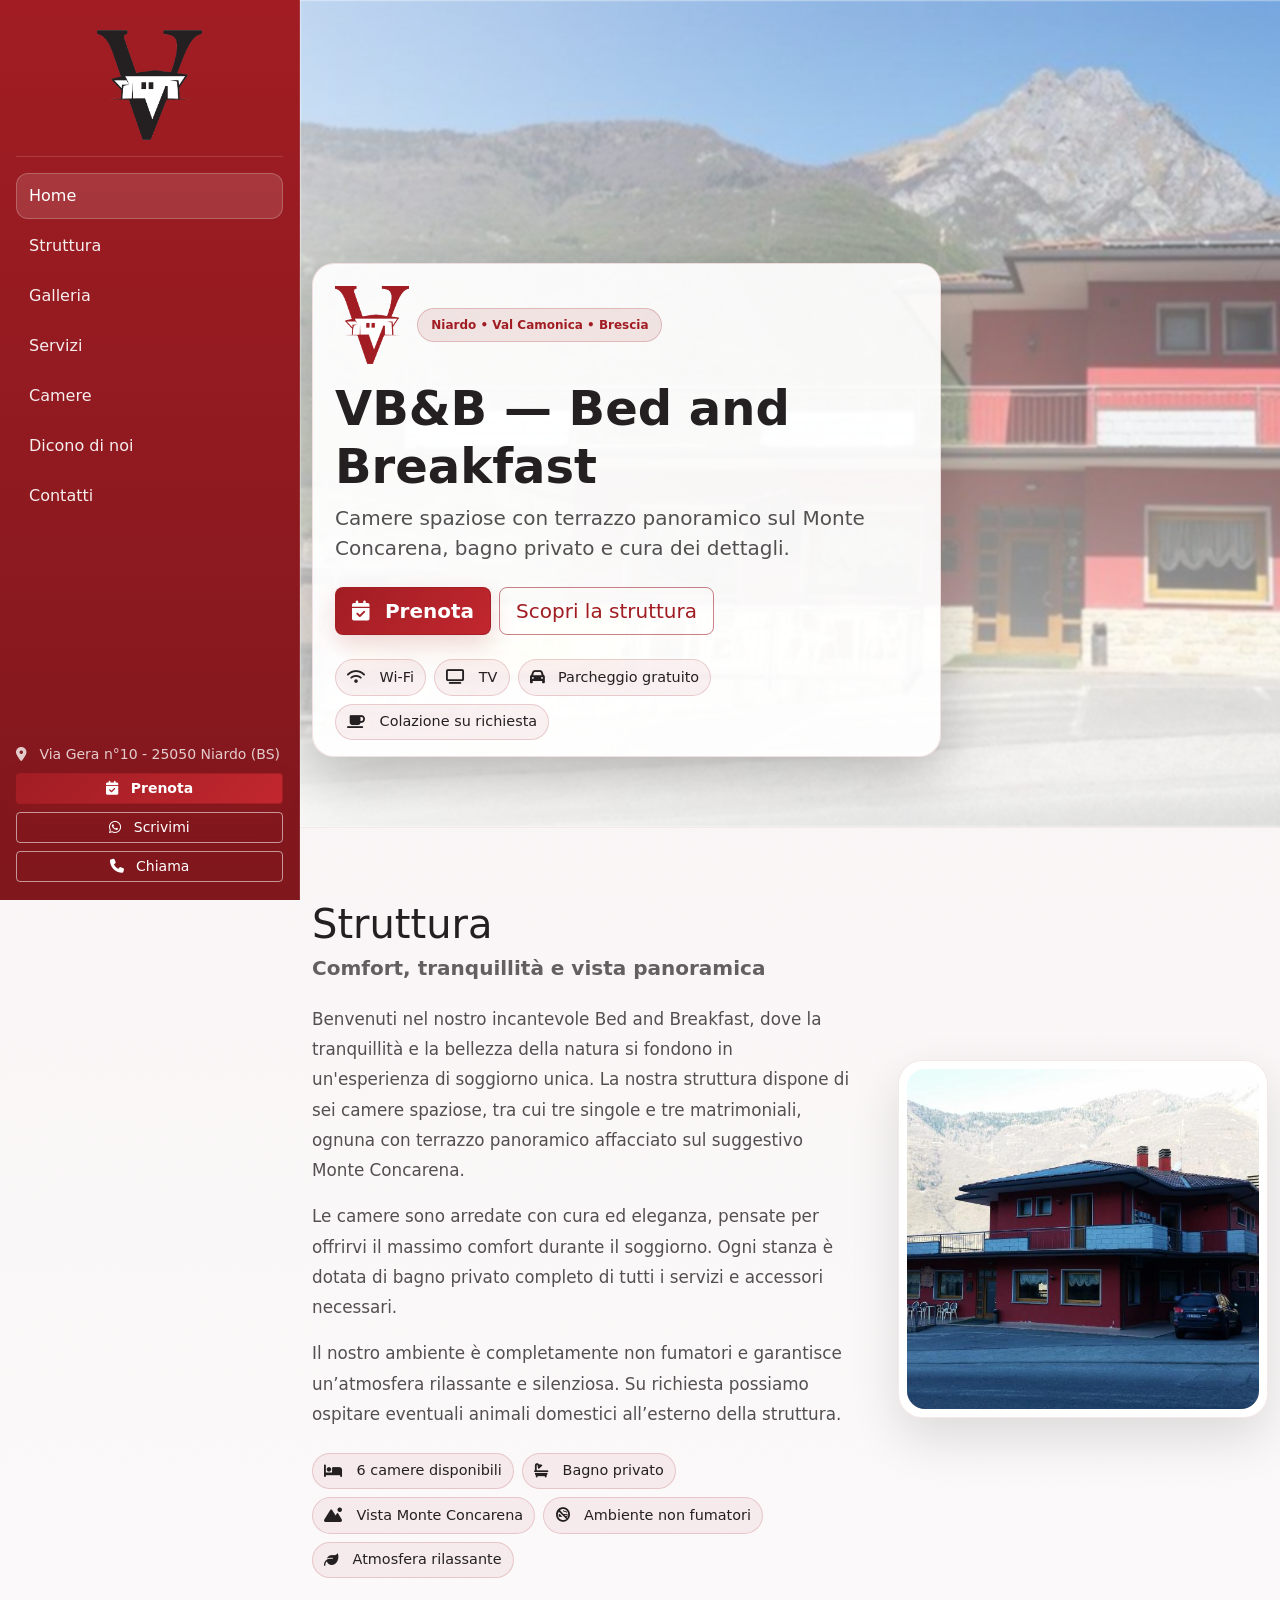
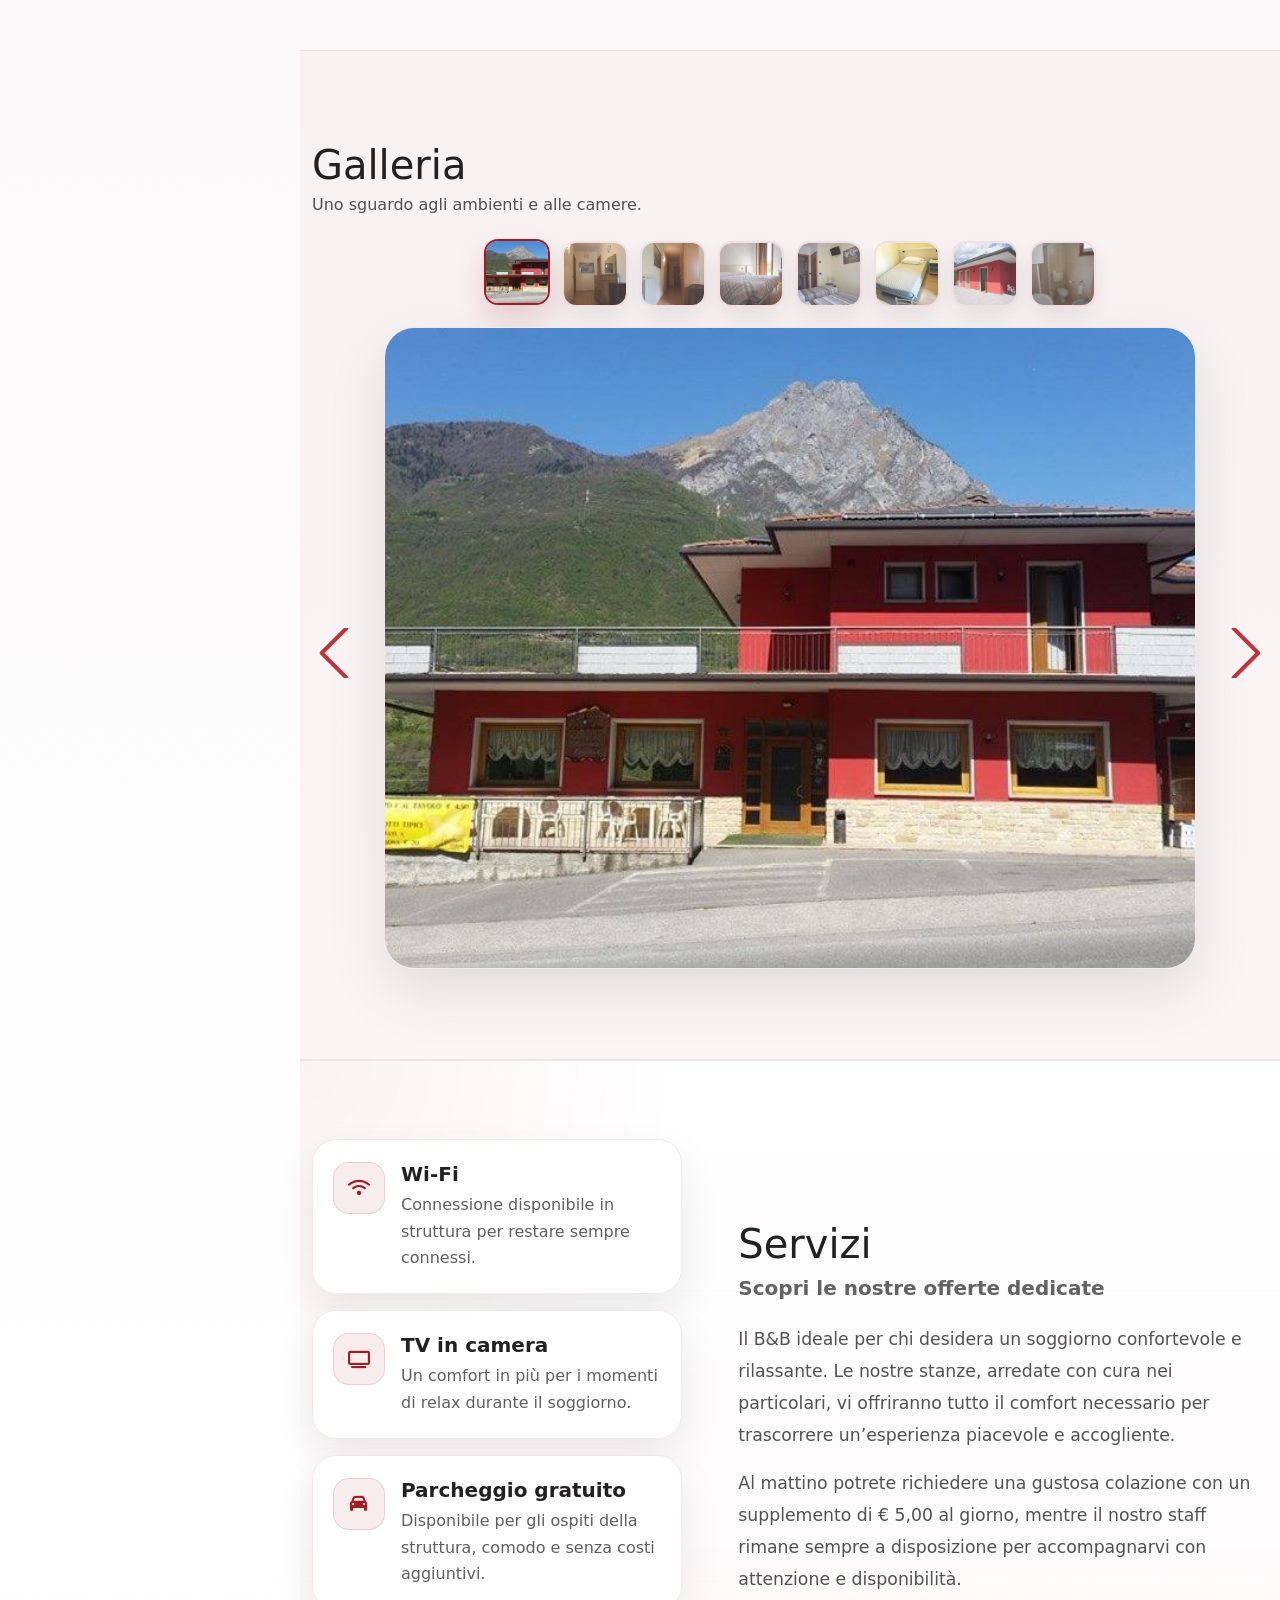
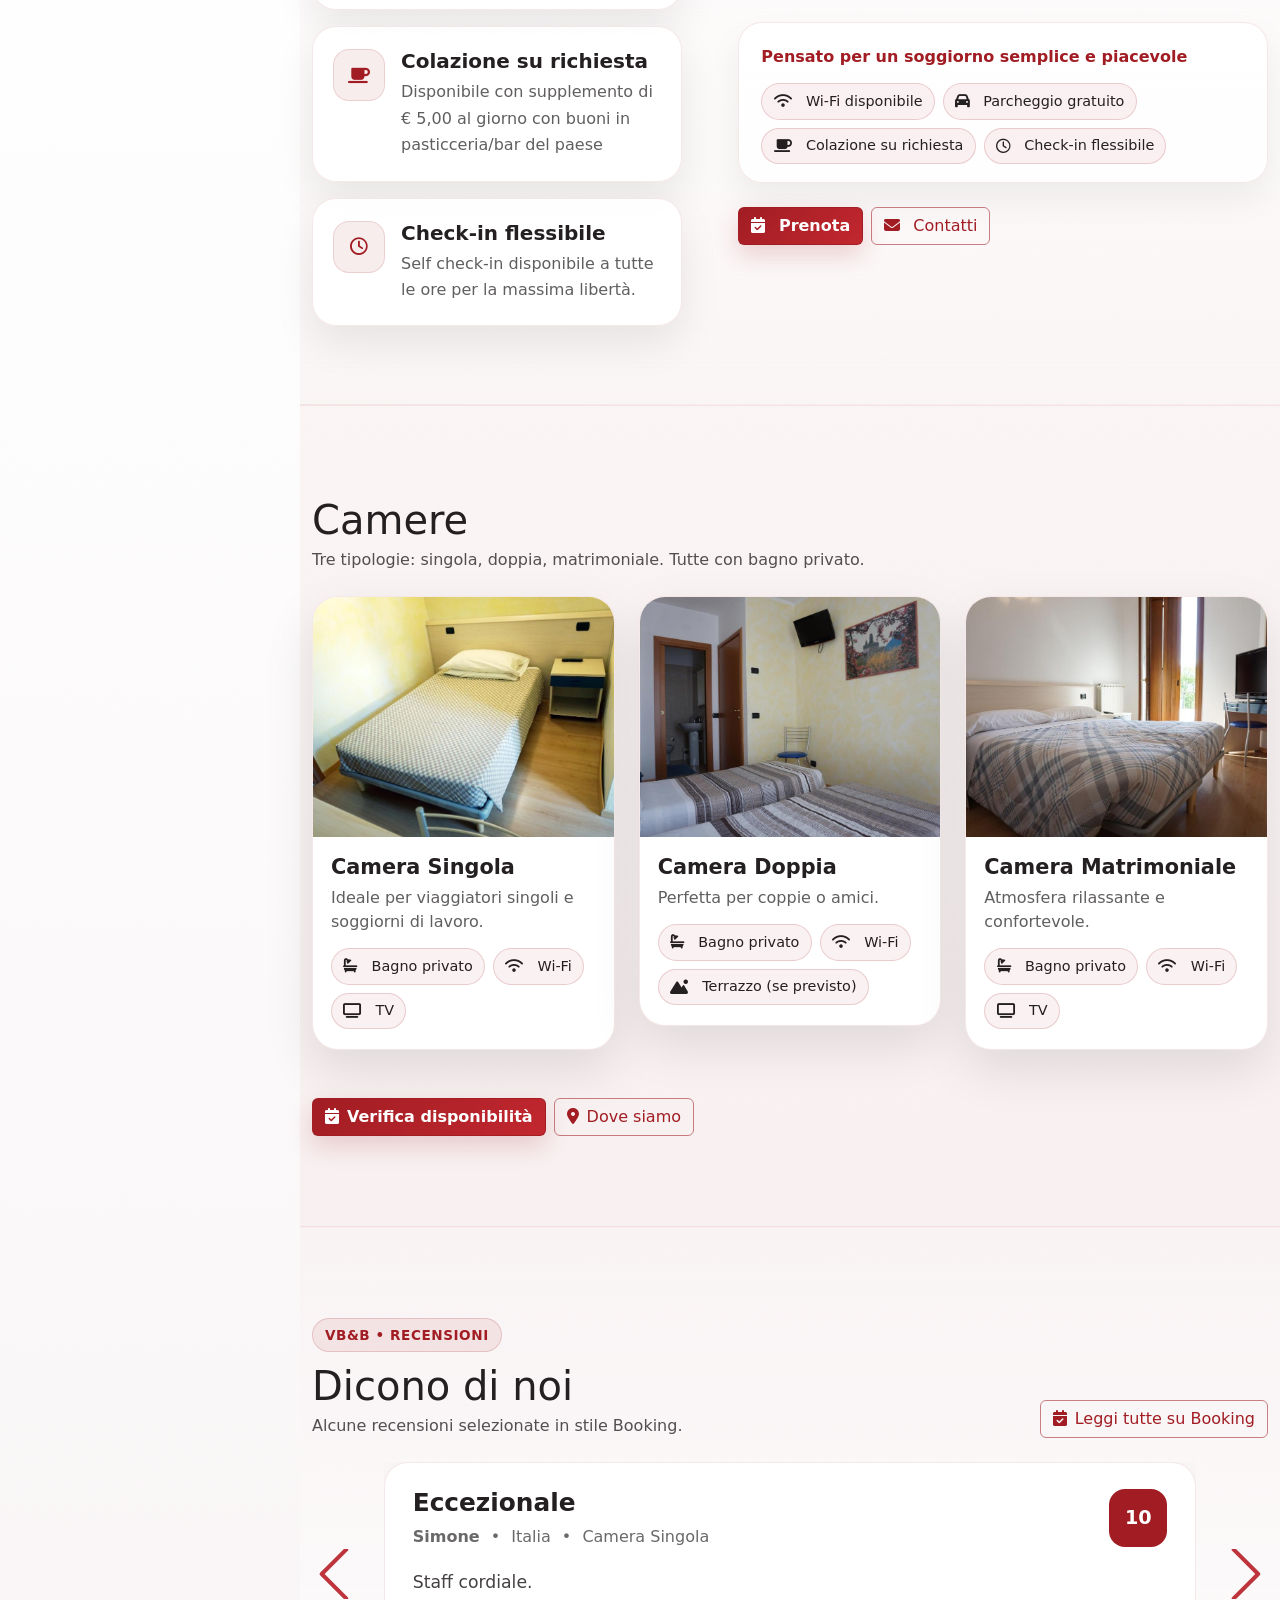
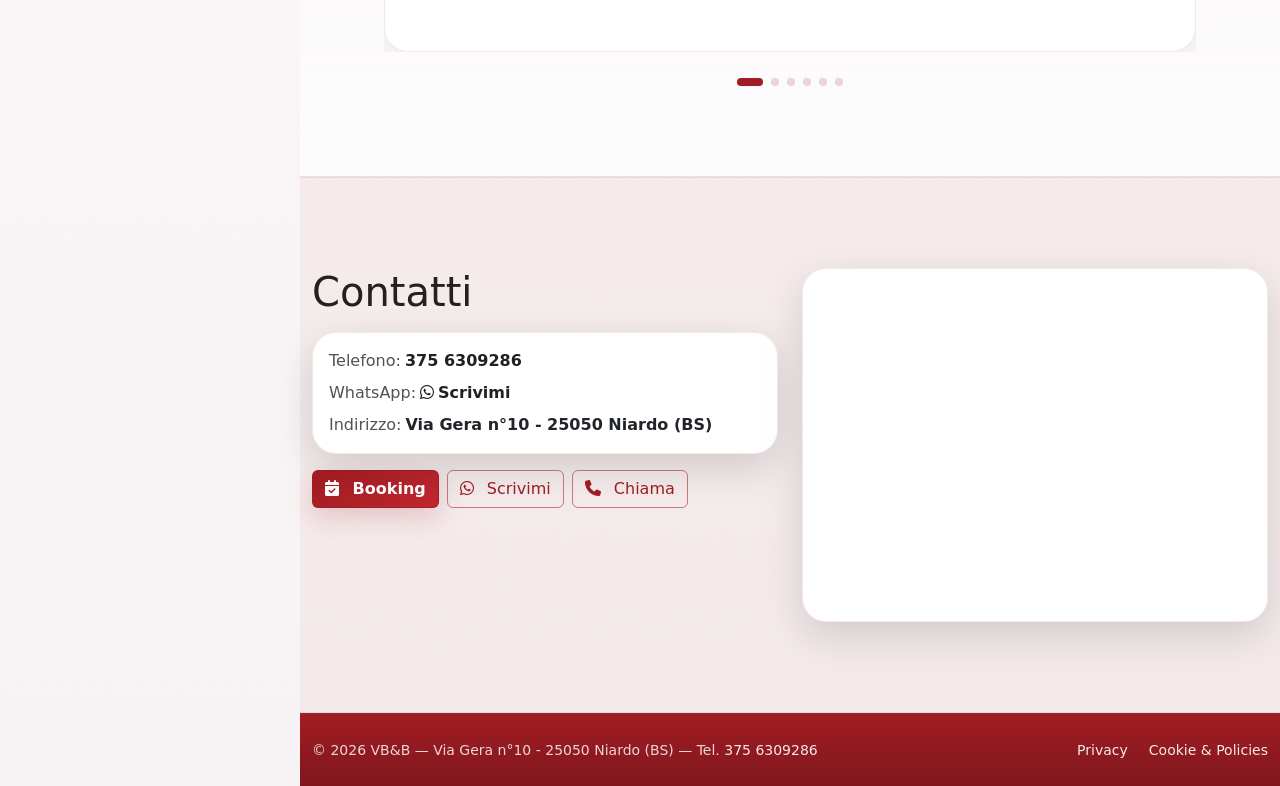
==== index.html @ fe8c0ba7 "Prima pubblicazione del sito VB&B Prima pubblicazione del sito VB&B" ====
<!doctype html>
<html lang="it">
<head>
  <meta charset="utf-8" />
  <meta name="viewport" content="width=device-width,initial-scale=1" />

  <title>VB&B | Bed & Breakfast a Niardo in Val Camonica (Brescia)</title>
  <meta name="description" content="VB&B a Niardo (BS), Val Camonica: 6 camere con terrazzo panoramico sul Monte Concarena, bagno privato, Wi-Fi, TV, parcheggio gratuito. Colazione su richiesta. Prenota su Booking." />
  <meta name="keywords" content="VB&B Niardo, B&B Niardo, bed and breakfast Niardo, Val Camonica, Brescia, dove dormire Val Camonica, camere Niardo, terrazzo panoramico, Monte Concarena, parcheggio gratuito, WiFi" />

  <!-- Bootstrap 5.3 -->
  <link href="https://cdn.jsdelivr.net/npm/bootstrap@5.3.3/dist/css/bootstrap.min.css" rel="stylesheet">

  <!-- Font Awesome 6 -->
  <link href="https://cdnjs.cloudflare.com/ajax/libs/font-awesome/6.5.0/css/all.min.css" rel="stylesheet">

  <!-- CSS -->
  <link rel="stylesheet" href="Css/style.css">
  <link rel="stylesheet" href="Css/mediaquery.css">
</head>

<body data-bs-spy="scroll" data-bs-target="#sidebarNav" data-bs-smooth-scroll="true" tabindex="0">

  <!-- ******* MENU ******* -->
  <!-- Menu mobile (FIXED) -->
  <header class="mobile-topbar d-lg-none">
    <div class="container-fluid d-flex align-items-center justify-content-between py-2">
      <a href="#home" class="d-flex align-items-center gap-2 text-decoration-none">
        <img class="topbar-logo" src="Image/Loghi/LogoRistrettoNero.png" alt="VB&B La Villetta">
        <div class="lh-sm">
          <div class="fw-semibold text-dark">VB&B</div>
          <div class="text-muted small">Niardo • Val Camonica</div>
        </div>
      </a>

      <button class="btn btn-outline-dark btn-sm" type="button" data-bs-toggle="offcanvas" data-bs-target="#sidebarOffcanvas" aria-controls="sidebarOffcanvas" aria-label="Apri menu">
        <i class="fa-solid fa-bars me-2"></i>Menu
      </button>
    </div>
  </header>

  <div class="layout">
    <!-- Menu desktop -->
    <aside class="sidebar d-none d-lg-flex flex-column">
      <a class="brand text-decoration-none" href="#home">
        <img class="brand-logo" src="Image/Loghi/LogoRistrettoNero.png" alt="Logo La Villetta">
      </a>

      <nav id="sidebarNav" class="nav flex-column gap-1 mt-3">
        <a class="nav-link" href="#home">Home</a>
        <a class="nav-link" href="#struttura">Struttura</a>
        <a class="nav-link" href="#carosello">Galleria</a>
        <a class="nav-link" href="#servizi">Servizi</a>
        <a class="nav-link" href="#camere">Camere</a>
        <a class="nav-link" href="#recensioni">Dicono di noi</a>
        <a class="nav-link" href="#contatti">Contatti</a>
      </nav>

      <div class="mt-auto pt-3 small sidebar-muted">
        <div class="mb-2">
          <i class="fa-solid fa-location-dot me-2"></i>
          Via Gera n°10 - 25050 Niardo (BS)
        </div>

        <div class="d-grid gap-2">
          <a class="btn btn-primary-vbb btn-sm"
             href="https://www.booking.com/hotel/it/albergo-ristorante-la-villetta.it.html"
             target="_blank" rel="noopener">
            <i class="fa-solid fa-calendar-check me-2"></i> Prenota
          </a>

          <a class="btn btn-outline-light btn-sm" href="https://wa.me/393756309286" target="_blank" rel="noopener">
            <i class="fa-brands fa-whatsapp me-2"></i> Scrivimi
          </a>

          <a class="btn btn-outline-light btn-sm" href="tel:+393756309286">
            <i class="fa-solid fa-phone me-2"></i> Chiama
          </a>
        </div>
      </div>
    </aside>

    <!-- Offcanvas sidebar mobile -->
    <div class="offcanvas offcanvas-start sidebar-offcanvas" tabindex="-1" id="sidebarOffcanvas" aria-labelledby="sidebarOffcanvasLabel">
      <div class="offcanvas-header">
        <div class="d-flex align-items-center gap-2" id="sidebarOffcanvasLabel">
          <img class="offcanvas-logo" src="Image/Loghi/LogoRistrettoRosso.png" alt="Logo La Villetta">
          <div class="lh-sm">
            <div class="fw-semibold text-white">VB&B</div>
            <div class="small sidebar-muted">Niardo • Val Camonica</div>
          </div>
        </div>
        <button type="button" class="btn-close btn-close-white" data-bs-dismiss="offcanvas" aria-label="Chiudi"></button>
      </div>

      <div class="offcanvas-body">
        <nav class="nav flex-column gap-1">
          <a class="nav-link" href="#home" data-bs-dismiss="offcanvas">Home</a>
          <a class="nav-link" href="#struttura" data-bs-dismiss="offcanvas">Struttura</a>
          <a class="nav-link" href="#carosello" data-bs-dismiss="offcanvas">Galleria</a>
          <a class="nav-link" href="#servizi" data-bs-dismiss="offcanvas">Servizi</a>
          <a class="nav-link" href="#camere" data-bs-dismiss="offcanvas">Camere</a>
          <a class="nav-link" href="#recensioni" data-bs-dismiss="offcanvas">Dicono di noi</a>
          <a class="nav-link" href="#contatti" data-bs-dismiss="offcanvas">Contatti</a>
        </nav>

        <hr class="border-light opacity-25 my-4">

        <div class="d-grid gap-2">
          <a class="btn btn-primary-vbb" href="https://www.booking.com/hotel/it/albergo-ristorante-la-villetta.it.html" target="_blank" rel="noopener"> <i class="fa-solid fa-calendar-check me-2"></i> Prenota </a>
          <a class="btn btn-outline-light" href="https://wa.me/393756309286" target="_blank" rel="noopener"> <i class="fa-brands fa-whatsapp me-2"></i> Scrivimi </a>
          <a class="btn btn-outline-light" href="tel:+393756309286"> <i class="fa-solid fa-phone me-2"></i> Chiama </a>
          <div class="mt-3 small sidebar-muted"> <i class="fa-solid fa-location-dot me-2"></i> Via Gera n°10 - 25050 Niardo (BS) </div>
        </div>
      </div>
    </div>
    <!-- ******* FINE MENU ******* -->

    <main class="content">

      <!-- ******* HERO ******* -->
      <section id="home" class="hero">
        <div class="hero-marquee" aria-hidden="true">
          <div class="marquee-track"></div>
        </div>

        <div class="hero-overlay"></div>

        <div class="container hero-inner">
          <div class="row">
            <div class="col-12 col-xl-8">
              <div class="hero-card">
                <div class="d-flex align-items-center gap-2 mb-3">
                  <img class="hero-logo" src="Image/Loghi/LogoRistrettoRosso.png" alt="Logo La Villetta Home">
                  <span class="badge badge-soft">Niardo • Val Camonica • Brescia</span>
                </div>

                <h1 class="display-5 fw-semibold mb-2">VB&B — Bed and Breakfast</h1>
                <p class="lead text-secondary mb-4">
                  Camere spaziose con terrazzo panoramico sul Monte Concarena, bagno privato e cura dei dettagli.
                </p>

                <div class="d-flex flex-wrap gap-2">
                  <a class="btn btn-primary-vbb btn-lg" href="https://www.booking.com/hotel/it/albergo-ristorante-la-villetta.it.html" target="_blank" rel="noopener">
                    <i class="fa-solid fa-calendar-check me-2"></i> Prenota
                  </a>

                  <a class="btn btn-outline-dark btn-lg" href="#struttura">Scopri la struttura</a>
                </div>

                <div class="mt-4 d-flex flex-wrap gap-2">
                  <span class="chip"><i class="fa-solid fa-wifi me-2"></i>Wi-Fi</span>
                  <span class="chip"><i class="fa-solid fa-tv me-2"></i>TV</span>
                  <span class="chip"><i class="fa-solid fa-car me-2"></i>Parcheggio gratuito</span>
                  <span class="chip"><i class="fa-solid fa-mug-saucer me-2"></i>Colazione su richiesta</span>
                </div>
              </div>
            </div>
          </div>
        </div>
      </section>
      <!-- ******* FINE HERO ******* -->

      <!-- ******* STRUTTURA ******* -->
      <section id="struttura" class="section section-structure">
        <div class="container">
          <div class="row g-4 g-lg-5 align-items-center">
            <div class="col-lg-7">
              <h2 class="h1 mb-2">Struttura</h2>
              <h3 class="h5 section-subtitle mb-4">Comfort, tranquillità e vista panoramica</h3>

              <p class="text-secondary">
                Benvenuti nel nostro incantevole Bed and Breakfast, dove la tranquillità e la bellezza della natura
                si fondono in un'esperienza di soggiorno unica. La nostra struttura dispone di sei camere spaziose,
                tra cui tre singole e tre matrimoniali, ognuna con terrazzo panoramico affacciato sul suggestivo Monte Concarena.
              </p>

              <p class="text-secondary">
                Le camere sono arredate con cura ed eleganza, pensate per offrirvi il massimo comfort durante il soggiorno.
                Ogni stanza è dotata di bagno privato completo di tutti i servizi e accessori necessari.
              </p>

              <p class="text-secondary mb-4">
                Il nostro ambiente è completamente non fumatori e garantisce un’atmosfera rilassante e silenziosa.
                Su richiesta possiamo ospitare eventuali animali domestici all’esterno della struttura.
              </p>

              <div class="d-flex flex-wrap gap-2">
                <span class="chip"><i class="fa-solid fa-bed me-2"></i>6 camere disponibili</span>
                <span class="chip"><i class="fa-solid fa-bath me-2"></i>Bagno privato</span>
                <span class="chip"><i class="fa-solid fa-mountain-sun me-2"></i>Vista Monte Concarena</span>
                <span class="chip"><i class="fa-solid fa-ban-smoking me-2"></i>Ambiente non fumatori</span>
                <span class="chip"><i class="fa-solid fa-leaf me-2"></i>Atmosfera rilassante</span>
              </div>
            </div>

            <div class="col-lg-5">
              <div class="card card-soft structure-card p-2">
                <img class="img-fluid rounded-4 structure-img"
                     src="Image/Sfondi/vb&b-niardo-sfondo1.jpg"
                     alt="Vista struttura VB&B a Niardo con Monte Concarena">
              </div>
            </div>
          </div>
        </div>
      </section>
      <!-- ******* FINE STRUTTURA ******* -->

      <!-- ******* GALLERIA ******* -->
      <section id="carosello" class="section section-gallery-premium">
        <div class="container">
          <div class="gallery-head mb-4">
            <div>
              <h2 class="h1 mb-1">Galleria</h2>
              <p class="text-secondary mb-0">Uno sguardo agli ambienti e alle camere.</p>
            </div>
          </div>

           <!-- IMMAGINI --> 
          <div id="galleryCarousel" class="carousel slide gallery-premium" data-bs-ride="carousel" data-bs-interval="4500">

            <div class="carousel-indicators gallery-thumbs premium-thumbs"> <!-- SI POPOLA IN AUTOMATICO CON JS --> </div>
            <div class="carousel-inner gallery-shell-premium"> <!-- SI POPOLA IN AUTOMATICO CON JS --> </div>

            <button class="carousel-control-prev carousel-control-minimal freccia-my" type="button" data-bs-target="#galleryCarousel" data-bs-slide="prev">
              <span class="carousel-control-prev-icon" aria-hidden="true"></span>
              <span class="visually-hidden">Precedente</span>
            </button>

            <button class="carousel-control-next carousel-control-minimal freccia-my" type="button" data-bs-target="#galleryCarousel" data-bs-slide="next">
              <span class="carousel-control-next-icon" aria-hidden="true"></span>
              <span class="visually-hidden">Successiva</span>
            </button>

          </div>
        </div>
      </section>
      <!-- ******* FINE GALLERIA ******* -->

      <!-- ******* SERVIZI ******* -->
      <section id="servizi" class="section section-services-premium">
        <div class="container">
          <div class="row g-4 g-xl-5 align-items-center">
            <div class="col-lg-5">
              <div class="services-stack">
                <div class="service-premium-card">
                  <div class="service-icon">
                    <i class="fa-solid fa-wifi"></i>
                  </div>
                  <div>
                    <h3>Wi-Fi</h3>
                    <p>Connessione disponibile in struttura per restare sempre connessi.</p>
                  </div>
                </div>

                <div class="service-premium-card">
                  <div class="service-icon">
                    <i class="fa-solid fa-tv"></i>
                  </div>
                  <div>
                    <h3>TV in camera</h3>
                    <p>Un comfort in più per i momenti di relax durante il soggiorno.</p>
                  </div>
                </div>

                <div class="service-premium-card">
                  <div class="service-icon">
                    <i class="fa-solid fa-car"></i>
                  </div>
                  <div>
                    <h3>Parcheggio gratuito</h3>
                    <p>Disponibile per gli ospiti della struttura, comodo e senza costi aggiuntivi.</p>
                  </div>
                </div>

                <div class="service-premium-card">
                  <div class="service-icon">
                    <i class="fa-solid fa-mug-saucer"></i>
                  </div>
                  <div>
                    <h3>Colazione su richiesta</h3>
                    <p>Disponibile con supplemento di € 5,00 al giorno con buoni in pasticceria/bar del paese</p>
                  </div>
                </div>

                <div class="service-premium-card">
                  <div class="service-icon">
                    <i class="fa-regular fa-clock"></i>
                  </div>
                  <div>
                    <h3>Check-in flessibile</h3>
                    <p>Self check-in disponibile a tutte le ore per la massima libertà.</p>
                  </div>
                </div>
              </div>
            </div>

            <div class="col-lg-7">
              <div class="services-premium-content">
                <h2 class="h1 mb-2">Servizi</h2>
                <h3 class="h5 section-subtitle mb-4">Scopri le nostre offerte dedicate</h3>

                <p class="text-secondary">
                  Il B&amp;B ideale per chi desidera un soggiorno confortevole e rilassante. Le nostre stanze,
                  arredate con cura nei particolari, vi offriranno tutto il comfort necessario per trascorrere
                  un’esperienza piacevole e accogliente.
                </p>

                <p class="text-secondary">
                  Al mattino potrete richiedere una gustosa colazione con un supplemento di € 5,00 al giorno,
                  mentre il nostro staff rimane sempre a disposizione per accompagnarvi con attenzione e disponibilità.
                </p>

                <div class="services-highlight-box">
                  <div class="services-highlight-title">Pensato per un soggiorno semplice e piacevole</div>
                  <div class="d-flex flex-wrap gap-2">
                    <span class="chip"><i class="fa-solid fa-wifi me-2"></i>Wi-Fi disponibile</span>
                    <span class="chip"><i class="fa-solid fa-car me-2"></i>Parcheggio gratuito</span>
                    <span class="chip"><i class="fa-solid fa-mug-saucer me-2"></i>Colazione su richiesta</span>
                    <span class="chip"><i class="fa-regular fa-clock me-2"></i>Check-in flessibile</span>
                  </div>
                </div>

                <div class="d-flex flex-wrap gap-2 mt-4">
                  <a class="btn btn-primary-vbb"
                     href="https://www.booking.com/hotel/it/albergo-ristorante-la-villetta.it.html"
                     target="_blank" rel="noopener">
                    <i class="fa-solid fa-calendar-check me-2"></i> Prenota
                  </a>

                  <a class="btn btn-outline-dark" href="#contatti">
                    <i class="fa-solid fa-envelope me-2"></i> Contatti
                  </a>
                </div>
              </div>
            </div>
          </div>
        </div>
      </section>
      <!-- ******* FINE SERVIZI ******* -->

      <!-- ******* CAMERE ******* -->
      <section id="camere" class="section section-rooms-premium">
        <div class="container">
          <div class="mb-4">
            <h2 class="h1 mb-1">Camere</h2>
            <p class="text-secondary mb-0">
              Tre tipologie: singola, doppia, matrimoniale. Tutte con bagno privato.
            </p>
          </div>

          <div class="row g-4">
            <div class="col-md-6 col-xl-4">
              <div class="room-card-premium">
                <div class="room-img-wrapper">
                  <img src="Image/Camere/vb&b-camera-singola.jpg" alt="Camera singola VB&B">
                  <div class="room-overlay"></div>
                </div>

                <div class="room-content">
                  <h3>Camera Singola</h3>
                  <p>Ideale per viaggiatori singoli e soggiorni di lavoro.</p>

                  <div class="d-flex flex-wrap gap-2">
                    <span class="chip"><i class="fa-solid fa-bath me-2"></i>Bagno privato</span>
                    <span class="chip"><i class="fa-solid fa-wifi me-2"></i>Wi-Fi</span>
                    <span class="chip"><i class="fa-solid fa-tv me-2"></i>TV</span>
                  </div>
                </div>
              </div>
            </div>

            <div class="col-md-6 col-xl-4">
              <div class="room-card-premium">
                <div class="room-img-wrapper">
                  <img src="Image/Camere/vb&b-camera-doppia.jpg" alt="Camera doppia VB&B">
                  <div class="room-overlay"></div>
                </div>

                <div class="room-content">
                  <h3>Camera Doppia</h3>
                  <p>Perfetta per coppie o amici.</p>

                  <div class="d-flex flex-wrap gap-2">
                    <span class="chip"><i class="fa-solid fa-bath me-2"></i>Bagno privato</span>
                    <span class="chip"><i class="fa-solid fa-wifi me-2"></i>Wi-Fi</span>
                    <span class="chip"><i class="fa-solid fa-mountain-sun me-2"></i>Terrazzo (se previsto)</span>
                  </div>
                </div>
              </div>
            </div>

            <div class="col-md-6 col-xl-4">
              <div class="room-card-premium">
                <div class="room-img-wrapper">
                  <img src="Image/Camere/vb&b-camera-matrimoniale.jpg" alt="Camera matrimoniale VB&B">
                  <div class="room-overlay"></div>
                </div>

                <div class="room-content">
                  <h3>Camera Matrimoniale</h3>
                  <p>Atmosfera rilassante e confortevole.</p>

                  <div class="d-flex flex-wrap gap-2">
                    <span class="chip"><i class="fa-solid fa-bath me-2"></i>Bagno privato</span>
                    <span class="chip"><i class="fa-solid fa-wifi me-2"></i>Wi-Fi</span>
                    <span class="chip"><i class="fa-solid fa-tv me-2"></i>TV</span>
                  </div>
                </div>
              </div>
            </div>
          </div>

          <div class="mt-5 d-flex flex-wrap gap-2">
            <a class="btn btn-primary-vbb"
               href="https://www.booking.com/hotel/it/albergo-ristorante-la-villetta.it.html"
               target="_blank" rel="noopener">
              <i class="fa-solid fa-calendar-check me-2"></i>Verifica disponibilità
            </a>

            <a class="btn btn-outline-dark" href="#contatti">
              <i class="fa-solid fa-location-dot me-2"></i>Dove siamo
            </a>
          </div>
        </div>
      </section>
      <!-- ******* FINE CAMERE ******* -->

      <!-- ******* RECENSIONI ******* -->
      <section id="recensioni" class="section section-reviews-booking">
        <div class="container">
          <div class="reviews-head mb-4">
            <div>
              <div class="section-kicker">VB&B • Recensioni</div>
              <h2 class="h1 mb-1">Dicono di noi</h2>
              <p class="text-secondary mb-0">Alcune recensioni selezionate in stile Booking.</p>
            </div>

            <a class="btn btn-outline-dark"
               href="https://www.booking.com/hotel/it/albergo-ristorante-la-villetta.it.html"
               target="_blank" rel="noopener">
              <i class="fa-solid fa-calendar-check me-2"></i>Leggi tutte su Booking
            </a>
          </div>

          <div id="reviewsCarousel" class="carousel slide reviews-booking-carousel" data-bs-ride="carousel" data-bs-interval="5200">

            <!-- Carosello 1 delle recensioni -->
            <div class="carousel-inner"></div>

            <button class="carousel-control-prev carousel-control-minimal" type="button" data-bs-target="#reviewsCarousel" data-bs-slide="prev">
              <span class="carousel-control-prev-icon" aria-hidden="true"></span>
              <span class="visually-hidden">Precedente</span>
            </button>

            <button class="carousel-control-next carousel-control-minimal" type="button" data-bs-target="#reviewsCarousel" data-bs-slide="next">
              <span class="carousel-control-next-icon" aria-hidden="true"></span>
              <span class="visually-hidden">Successiva</span>
            </button>

            <!-- Carosello 2 delle recensioni -->
            <div class="carousel-indicators reviews-dots-booking"></div>
          </div>
        </div>
      </section>
      <!-- ******* FINE RECENSIONI ******* -->

      <!-- ******* CONTATTI ******* -->
      <section id="contatti" class="section section-alt">
        <div class="container">
          <div class="row g-4">
            <div class="col-lg-6">
              <h2 class="h1 mb-3">Contatti</h2>

              <div class="card card-soft p-3 mb-3">
                <div class="d-flex flex-column gap-2">
                  <div><span class="text-secondary">Telefono:</span><a href="tel:+393756309286" class="ms-1 fw-semibold text-decoration-none">375 6309286</a></div>
                  <div><span class="text-secondary">WhatsApp:</span><a href="https://wa.me/393756309286" target="_blank" rel="noopener" class="ms-1 fw-semibold text-decoration-none"><i class="fa-brands fa-whatsapp me-1"></i>Scrivimi</a></div>
                  <div><span class="text-secondary">Indirizzo:</span><span class="ms-1 fw-semibold">Via Gera n°10 - 25050 Niardo (BS)</span></div>
                </div>
              </div>

              <div class="d-flex flex-wrap gap-2">
                <a class="btn btn-primary-vbb" href="https://www.booking.com/hotel/it/albergo-ristorante-la-villetta.it.html" target="_blank" rel="noopener">
                  <i class="fa-solid fa-calendar-check me-2"></i> Booking
                </a>

                <a class="btn btn-outline-dark" href="https://wa.me/393756309286" target="_blank" rel="noopener">
                  <i class="fa-brands fa-whatsapp me-2"></i> Scrivimi
                </a>

                <a class="btn btn-outline-dark" href="tel:+393756309286">
                  <i class="fa-solid fa-phone me-2"></i> Chiama
                </a>
              </div>
            </div>

            <div class="col-lg-6">
              <div class="card card-soft p-2 h-100">
                <div class="ratio ratio-4x3 rounded-4 overflow-hidden">
                  <iframe
                    title="Mappa VB&B - Via Gera 10, Niardo"
                    src="https://www.google.com/maps?q=Via%20Gera%2010%20Niardo%20BS&output=embed"
                    loading="lazy"
                    referrerpolicy="no-referrer-when-downgrade"></iframe>
                </div>
              </div>
            </div>
          </div>
        </div>
      </section>
      <!-- ******* FINE CONTATTI ******* -->

      <!-- ******* FOOTER ******* -->
      <footer class="site-footer">
        <div class="container py-4">
          <div class="row g-3 align-items-center">
            <div class="col-md-8">
              <div class="text-white-75 small">
                © <span id="year"></span> VB&B — Via Gera n°10 - 25050 Niardo (BS) — Tel.
                <a class="footer-link" href="tel:+393756309286">375 6309286</a>
              </div>
            </div>
            <div class="col-md-4 text-md-end">
              <a class="footer-link small me-3" href="#">Privacy</a>
              <a class="footer-link small" href="#">Cookie & Policies</a>
            </div>
          </div>
        </div>
      </footer>
      <!-- ******* FINE FOOTER ******* -->

    </main>
  </div>

  <!-- Bootstrap JS -->
  <script src="https://cdn.jsdelivr.net/npm/bootstrap@5.3.3/dist/js/bootstrap.bundle.min.js"></script>

  <!-- Script JS custom -->
  <script src="Js/gallery.js"></script>
  <script src="Js/hero.js"></script>
  <script src="Js/reviews.js"></script>
  <script src="Js/app.js"></script>

  <script>
    // Year
    const y = new Date().getFullYear();
    document.querySelectorAll('#year').forEach(el => el.textContent = y);

    // MENU MOBILE: chiude offcanvas e poi scrolla correttamente alla sezione
    const offcanvasEl = document.getElementById('sidebarOffcanvas');

    document.querySelectorAll('#sidebarOffcanvas .nav-link').forEach(link => {
      link.addEventListener('click', function (e) {
        const targetId = this.getAttribute('href');

        // gestisce solo i link ancora interni alla pagina
        if (targetId && targetId.startsWith('#')) {
          e.preventDefault();

          const targetEl = document.querySelector(targetId);
          const offcanvasInstance = bootstrap.Offcanvas.getOrCreateInstance(offcanvasEl);

          const goToSection = () => {
            if (!targetEl) return;

            const topbar = document.querySelector('.mobile-topbar');
            const topbarHeight = topbar ? topbar.offsetHeight : 0;

            const y = targetEl.getBoundingClientRect().top + window.pageYOffset - topbarHeight - 12;

            window.scrollTo({
              top: y,
              behavior: 'smooth'
            });
          };

          // aspetta che il menu si chiuda prima di scrollare
          offcanvasEl.addEventListener('hidden.bs.offcanvas', goToSection, { once: true });
          offcanvasInstance.hide();
        }
      });
    });
  </script>
  
</body>
</html>
---- Css/style.css ----
@charset "UTF-8";

:root{
  --c1: #f7f2f3;
  --c2: #A11D23;
  --c3: #8B1820;
  --c4: #242021;
  --c5: #6f1419;

  --radius: 18px;
  --shadow: 0 14px 40px rgba(0,0,0,.14);
  --shadow-strong: 0 22px 60px rgba(0,0,0,.22);
  --line: rgba(161,29,35,.16);

  --sidebarW: 300px;
  --mobileTopbarH: 58px;
}

html{
  scroll-behavior: smooth;
}

body{
  background: linear-gradient(180deg, var(--c1), #ffffff 55%, var(--c1));
  color: var(--c4);
}

.text-secondary{
  color: rgba(36,32,33,.78) !important;
}

a{
  text-decoration: none;
  color: var(--c4);
}
a:hover{
  color: var(--c2);
}

.layout{
  display: flex;
  min-height: 100vh;
}
.content{
  flex: 1;
  min-width: 0;
}

.review-booking-card{
    transition:.30s ease;
}

.review-booking-card:hover{
    transform:translateY(-6px);
    box-shadow:0 30px 70px rgba(0,0,0,.14);
}

/* ===== TOPBAR MOBILE ===== */
.mobile-topbar{
  position: fixed;
  top: 0;
  left: 0;
  right: 0;
  z-index: 1050;
  background: rgba(255,255,255,.94);
  backdrop-filter: blur(10px);
  border-bottom: 1px solid rgba(161,29,35,.12);
}
.topbar-logo{
  height: 36px;
  width: auto;
}

/* ===== SIDEBAR ===== */
.sidebar{
  width: var(--sidebarW);
  position: sticky;
  top: 0;
  height: 100vh;
  padding: 18px 16px;
  background: linear-gradient(180deg, #A11D23 0%, #7f171d 100%);
  border-right: 1px solid rgba(255,255,255,.10);
}
.sidebar-muted{
  color: rgba(255,255,255,.78);
}

.brand{
  display: flex;
  align-items: center;
  justify-content: center;
  padding: 12px 10px 16px;
  border-bottom: 1px solid rgba(255,255,255,.14);
}
.brand-logo{
  height: 110px;
  width: auto;
}

#sidebarNav .nav-link{
  color: rgba(255,255,255,.92);
  border-radius: 12px;
  padding: 10px 12px;
  border: 1px solid transparent;
}
#sidebarNav .nav-link:hover{
  color: #fff;
  background: rgba(255,255,255,.08);
  border-color: rgba(255,255,255,.18);
}
#sidebarNav .nav-link.active{
  color: #fff;
  background: rgba(255,255,255,.12);
  border-color: rgba(255,255,255,.22);
}

/* ===== OFFCANVAS ===== */
.sidebar-offcanvas{
  background: linear-gradient(180deg, #A11D23 0%, #7f171d 100%);
}
.offcanvas-logo{
  height: 36px;
  width: auto;
}
.sidebar-offcanvas .nav-link{
  color: rgba(255,255,255,.92);
  border-radius: 12px;
  padding: 10px 12px;
  border: 1px solid transparent;
}
.sidebar-offcanvas .nav-link:hover{
  color: #fff;
  background: rgba(255,255,255,.08);
  border-color: rgba(255,255,255,.18);
}

/* ===== SECTIONS ===== */
.section{
  padding: 90px 0;
}
.section-alt{
  background: rgba(161,29,35,.045);
  border-top: 1px solid rgba(161,29,35,.10);
  border-bottom: 1px solid rgba(161,29,35,.10);
}

/* ===== GENERICI ===== */
.card-soft{
  background: #fff;
  border: 1px solid rgba(161,29,35,.10);
  border-radius: calc(var(--radius) + 6px);
  box-shadow: var(--shadow);
}
.rounded-4{
  border-radius: var(--radius) !important;
}

.btn-primary-vbb{
  background: linear-gradient(135deg, #A11D23, #c2272f);
  border: 1px solid rgba(161,29,35,.88);
  color: #fff !important;
  font-weight: 800;
  box-shadow: 0 10px 24px rgba(161,29,35,.18);
}
.btn-primary-vbb:hover{
  background: linear-gradient(135deg, #8e1a1f, #A11D23);
  border-color: #8e1a1f;
  color: #fff !important;
  filter: brightness(1.02);
}

.btn-outline-dark{
  border-color: rgba(161,29,35,.55) !important;
  color: var(--c2) !important;
}
.btn-outline-dark:hover{
  background: rgba(161,29,35,.08) !important;
  border-color: rgba(161,29,35,.85) !important;
  color: var(--c2) !important;
}

.btn-outline-light{
  border-color: rgba(255,255,255,.55) !important;
  color: #fff !important;
}
.btn-outline-light:hover{
  background: rgba(255,255,255,.10) !important;
  border-color: rgba(255,255,255,.85) !important;
  color: #fff !important;
}

.badge-soft{
  background: rgba(161,29,35,.10);
  border: 1px solid rgba(161,29,35,.22);
  color: var(--c2);
  padding: .6rem .8rem;
  border-radius: 999px;
  font-weight: 800;
}

.section-kicker{
  display: inline-block;
  margin-bottom: 10px;
  padding: 6px 12px;
  border-radius: 999px;
  background: rgba(161,29,35,.08);
  border: 1px solid rgba(161,29,35,.18);
  color: #A11D23;
  font-size: .85rem;
  font-weight: 700;
  letter-spacing: .04em;
  text-transform: uppercase;
}

.section-subtitle{
  color: rgba(36,32,33,.70);
  font-weight: 600;
}

.chip{
  display: inline-flex;
  align-items: center;
  padding: .4rem .7rem;
  border-radius: 999px;
  border: 1px solid rgba(161,29,35,.18);
  background: rgba(161,29,35,.06);
  color: #242021;
  font-size: .9rem;
  gap: .4rem;
  transition: all .2s ease;
}
.chip:hover{
  background: rgba(161,29,35,.12);
  border-color: rgba(161,29,35,.35);
}

/* ===== HERO ===== */
.hero{
  position: relative;
  min-height: 92vh;
  display: flex;
  align-items: flex-end;
  overflow: hidden;
  background: #fff;
  border-bottom: 1px solid rgba(161,29,35,.10);
}
.hero-marquee{
  position: absolute;
  inset: 0;
  overflow: hidden;
  background: #fff;
}
.marquee-track{
  position: absolute;
  inset: 0;
  display: flex;
  height: 100%;
  width: max-content;
  animation: marquee 65s linear infinite;
  will-change: transform;
}
.marquee-track img{
  height: 100%;
  width: auto;
  object-fit: cover;
  filter: saturate(1.05) contrast(1.04) blur(1px);
  opacity: .95;
}
@keyframes marquee{
  from{ transform: translateX(0); }
  to{ transform: translateX(-50%); }
}
.hero-overlay{
  position: absolute;
  inset: 0;
  background:
    linear-gradient(90deg, rgba(255,255,255,.58) 0%, rgba(255,255,255,.28) 55%, rgba(255,255,255,.12) 100%),
    linear-gradient(0deg, rgba(255,255,255,.60) 0%, rgba(255,255,255,.26) 52%, rgba(255,255,255,.10) 100%);
}
.hero-inner{
  position: relative;
  z-index: 2;
  padding-bottom: 70px;
}
.hero-card{
  background: rgba(255,255,255,.92);
  border: 1px solid rgba(161,29,35,.12);
  border-radius: 22px;
  padding: 22px 22px 16px;
  box-shadow: var(--shadow-strong);
  max-width: 780px;
}
.hero-logo{
  height: 78px;
  width: auto;
}

/* ===== STRUTTURA ===== */
.section-structure{
  padding: 72px 0;
}
.section-structure .text-secondary{
  font-size: 1.05rem;
  line-height: 1.8;
}
.structure-card{
  border: 1px solid rgba(161,29,35,.10);
  box-shadow: 0 20px 50px rgba(0,0,0,.12);
  transition: transform .25s ease, box-shadow .25s ease;
}
.structure-card:hover{
  transform: translateY(-4px);
  box-shadow: 0 28px 65px rgba(0,0,0,.18);
}
.structure-img{
  width: 100%;
  height: 340px;
  object-fit: cover;
  display: block;
}

/* ===== SERVIZI ===== */
.section-services-premium{
  padding: 78px 0;
  background:
    radial-gradient(circle at top left, rgba(161,29,35,.05), transparent 28%),
    linear-gradient(180deg, #fff, rgba(161,29,35,.03));
  border-top: 1px solid rgba(161,29,35,.08);
  border-bottom: 1px solid rgba(161,29,35,.08);
}
.services-stack{
  display: flex;
  flex-direction: column;
  gap: 16px;
}
.service-premium-card{
  display: flex;
  align-items: flex-start;
  gap: 16px;
  padding: 22px 20px;
  background: rgba(255,255,255,.92);
  border: 1px solid rgba(161,29,35,.10);
  border-radius: 24px;
  box-shadow: 0 18px 40px rgba(0,0,0,.08);
  transition: transform .22s ease, box-shadow .22s ease, border-color .22s ease;
}
.service-premium-card:hover{
  transform: translateY(-4px);
  border-color: rgba(161,29,35,.22);
  box-shadow: 0 24px 52px rgba(0,0,0,.12);
}
.service-icon{
  width: 52px;
  height: 52px;
  min-width: 52px;
  border-radius: 16px;
  display: grid;
  place-items: center;
  background: rgba(161,29,35,.08);
  border: 1px solid rgba(161,29,35,.14);
  color: #A11D23;
  font-size: 1.1rem;
}
.service-premium-card h3{
  margin: 0 0 6px;
  font-size: 1.25rem;
  font-weight: 800;
  color: #242021;
}
.service-premium-card p{
  margin: 0;
  color: rgba(36,32,33,.72);
  line-height: 1.65;
  font-size: 1rem;
}
.services-premium-content{
  padding-left: 8px;
}
.services-premium-content .text-secondary{
  font-size: 1.08rem;
  line-height: 1.85;
}
.services-highlight-box{
  margin-top: 26px;
  padding: 22px 22px 18px;
  border-radius: 24px;
  background: rgba(255,255,255,.86);
  border: 1px solid rgba(161,29,35,.10);
  box-shadow: 0 16px 34px rgba(0,0,0,.06);
}
.services-highlight-title{
  font-size: 1rem;
  font-weight: 800;
  color: #A11D23;
  margin-bottom: 14px;
}

/* ===== GALLERIA ===== */
.section-gallery-premium{
  background: rgba(161,29,35,.035);
  border-top: 1px solid rgba(161,29,35,.08);
  border-bottom: 1px solid rgba(161,29,35,.08);
}
.gallery-head{
  display: flex;
  align-items: end;
  justify-content: space-between;
  gap: 16px;
}
.gallery-premium{
  position: relative;
}
.gallery-shell-premium{
  border-radius: 30px;
  overflow: hidden;
  background: rgba(255,255,255,.94);
  border: 1px solid rgba(161,29,35,.10);
  box-shadow: 0 24px 60px rgba(0,0,0,.10);
}
.gallery-frame{
  padding: 0;
  background: #fff;
}
.gallery-img-premium{
  width: 100%;
  height: 720px;
  object-fit: cover;
  display: block;
  background: #fff;
}
.premium-thumbs{
  position: static;
  margin: 0 0 20px 0;
  gap: 12px;
  display: flex;
  flex-wrap: wrap;
  justify-content: center;
}
.premium-thumbs [data-bs-target]{
  width: 62px;
  height: 62px;
  border-radius: 14px;
  overflow: hidden;
  padding: 0;
  margin: 0;
  border: 2px solid rgba(161,29,35,.16);
  background: #fff;
  opacity: .78;
  box-shadow: 0 10px 24px rgba(0,0,0,.10);
  transition: transform .18s ease, opacity .18s ease, border-color .18s ease, box-shadow .18s ease;
}
.premium-thumbs [data-bs-target] img{
  width: 100%;
  height: 100%;
  object-fit: cover;
  display: block;
}
.premium-thumbs [data-bs-target]:hover{
  transform: translateY(-2px);
  opacity: 1;
  border-color: rgba(161,29,35,.45);
}
.premium-thumbs .active{
  opacity: 1;
  transform: translateY(-2px);
  border-color: #A11D23;
  box-shadow: 0 14px 30px rgba(161,29,35,.18);
}

/* ===== CAMERE ===== */
.section-rooms-premium{
  background: rgba(161,29,35,.035);
  border-top: 1px solid rgba(161,29,35,.08);
  border-bottom: 1px solid rgba(161,29,35,.08);
}
.room-card-premium{
  background: #fff;
  border-radius: 26px;
  overflow: hidden;
  border: 1px solid rgba(161,29,35,.10);
  box-shadow: 0 20px 50px rgba(0,0,0,.10);
  transition: transform .25s ease, box-shadow .25s ease;
}
.room-card-premium:hover{
  transform: translateY(-6px);
  box-shadow: 0 30px 70px rgba(0,0,0,.15);
}
.room-img-wrapper{
  position: relative;
  height: 240px;
  overflow: hidden;
}
.room-img-wrapper img{
  width: 100%;
  height: 100%;
  object-fit: cover;
  transition: transform .4s ease;
}
.room-card-premium:hover img{
  transform: scale(1.05);
}
.room-overlay{
  position: absolute;
  inset: 0;
  background: linear-gradient(to bottom, transparent 60%, rgba(0,0,0,.15));
}
.room-content{
  padding: 18px 18px 20px;
}
.room-content h3{
  margin: 0 0 6px;
  font-size: 1.3rem;
  font-weight: 800;
  color: #242021;
}
.room-content p{
  margin: 0 0 14px;
  color: rgba(36,32,33,.72);
}

/* ===== RECENSIONI STILE BOOKING ===== */
.section-reviews-booking{
  background: linear-gradient(180deg, rgba(161,29,35,.02), rgba(255,255,255,.75));
  border-top: 1px solid rgba(161,29,35,.08);
  border-bottom: 1px solid rgba(161,29,35,.08);
}
.reviews-head{
  display: flex;
  align-items: end;
  justify-content: space-between;
  gap: 16px;
  flex-wrap: wrap;
}
.reviews-booking-carousel{
  position: relative;
  padding-bottom: 34px;
}
.review-booking-card{
  background: #fff;
  border: 1px solid rgba(161,29,35,.10);
  border-radius: 24px;
  padding: 26px 28px;
  box-shadow: 0 18px 50px rgba(0,0,0,.08);
  min-height: 190px;
}
.review-booking-top{
  display: flex;
  align-items: flex-start;
  justify-content: space-between;
  gap: 18px;
  margin-bottom: 18px;
}
.review-booking-title{
  font-size: 1.55rem;
  font-weight: 900;
  line-height: 1.1;
  color: #242021;
  margin-bottom: 8px;
}
.review-booking-meta{
  color: rgba(36,32,33,.68);
  font-size: 1rem;
}
.review-name{
  font-weight: 800;
}
.review-sep{
  margin: 0 6px;
}
.review-score{
  width: 58px;
  height: 58px;
  min-width: 58px;
  border-radius: 16px;
  display: grid;
  place-items: center;
  font-weight: 900;
  font-size: 1.2rem;
  color: #fff;
  background: #A11D23;
}
.review-score-9{
  background: #b3222a;
}
.review-booking-body{
  font-size: 1.08rem;
  line-height: 1.8;
  color: rgba(36,32,33,.85);
  max-width: 920px;
}

/* ===== FRECCE  ===== */
.carousel-control-minimal{
  width: 44px;
  opacity: .9;
}
.carousel-control-minimal .carousel-control-prev-icon,
.carousel-control-minimal .carousel-control-next-icon{
  width: 60px;
  height: 50px;
  background-color: transparent;
  background-size: 171% 130%;
  border: 0;
  box-shadow: none;
  border-radius: 0;
  filter: brightness(0) saturate(100%) invert(17%) sepia(84%) saturate(3120%) hue-rotate(344deg) brightness(85%) contrast(94%);
}
.carousel-control-minimal:hover{
  opacity: 1;
}
.carousel-control-minimal:hover .carousel-control-prev-icon,
.carousel-control-minimal:hover .carousel-control-next-icon{
    filter: invert(14%) sepia(95%) saturate(3250%) hue-rotate(344deg) brightness(79%) contrast(98%);
}

.freccia-my{
  margin: 95px 0 0;
}


/* ===== RECENSIONI ===== */
.carousel-inner {
    width: 85%;
    margin: auto;
}

.reviews-dots-booking{
  position: absolute;
  right: 0;
  left: 0;
  bottom: 0;
  margin: 0;
  justify-content: center;
  gap: 8px;
}
.reviews-dots-booking [data-bs-target]{
  width: 8px;
  height: 8px;
  border: 0;
  border-radius: 999px;
  margin: 0;
  background: rgba(161,29,35,.18);
  opacity: 1;
}
.reviews-dots-booking .active{
  width: 26px;
  background: #A11D23;
}

/* ===== FOOTER ===== */
.site-footer{
  background: linear-gradient(180deg, #A11D23 0%, #7f171d 100%);
  border-top: 1px solid rgba(255,255,255,.10);
}
.text-white-75{
  color: rgba(255,255,255,.82) !important;
}
.footer-link{
  color: rgba(255,255,255,.90);
  text-decoration: none;
}
.footer-link:hover{
  color: #fff;
  text-decoration: underline;
}

/* ===== ACCESSIBILITY ===== */
@media (prefers-reduced-motion: reduce){
  html{
    scroll-behavior: auto;
  }

  .marquee-track{
    animation: none !important;
    transform: translateX(0) !important;
  }

  .room-card-premium,
  .service-premium-card,
  .structure-card,
  .chip,
  .premium-thumbs [data-bs-target],
  .carousel-control-minimal{
    transition: none !important;
  }
}
---- Css/mediaquery.css ----
/* ===== DESKTOP LARGE ===== */
@media (max-width: 1399.98px){
  .gallery-img-premium{
    height: 640px;
  }
}

/* ===== LAPTOP / DESKTOP MEDIO ===== */
@media (max-width: 1199.98px){
  .gallery-img-premium{
    height: 560px;
  }

  .hero-card{
    max-width: 720px;
  }
}

/* ===== TABLET ===== */
@media (max-width: 991.98px){
  body{
    padding-top: var(--mobileTopbarH);
  }

  .section{
    padding: 72px 0;
  }

  .hero{
    min-height: 78vh;
  }

  .hero-inner{
    padding-bottom: 46px;
  }

  .marquee-track{
    animation-duration: 30s;
  }

  .section-services-premium{
    padding: 64px 0;
  }

  .services-premium-content{
    padding-left: 0;
  }

  .service-premium-card{
    padding: 18px 16px;
    border-radius: 20px;
  }

  .service-premium-card h3{
    font-size: 1.08rem;
  }

  .service-premium-card p{
    font-size: .95rem;
  }

  .services-highlight-box{
    padding: 18px 18px 14px;
    border-radius: 20px;
  }

  .gallery-shell-premium{
    border-radius: 24px;
  }

  .gallery-img-premium{
    height: 460px;
  }

  .premium-thumbs{
    gap: 10px;
    margin-bottom: 16px;
  }

  .premium-thumbs [data-bs-target]{
    width: 56px;
    height: 56px;
    border-radius: 12px;
  }

  .room-card-premium{
    border-radius: 22px;
  }

  .room-img-wrapper{
    height: 220px;
  }

  .review-booking-card{
    padding: 22px 22px;
    min-height: 180px;
  }

  .review-booking-title{
    font-size: 1.32rem;
  }

  .review-booking-body{
    font-size: 1rem;
    line-height: 1.7;
  }

  .review-score{
    width: 52px;
    height: 52px;
    min-width: 52px;
    font-size: 1.05rem;
  }

  .carousel-control-minimal .carousel-control-prev-icon,
  .carousel-control-minimal .carousel-control-next-icon{
    width: 24px;
    height: 24px;
  }
}

/* ===== TELEFONO ===== */
@media (max-width: 575.98px){
  .display-5{
    font-size: 2rem;
  }

  .lead{
    font-size: 1.05rem;
  }

  .hero-card{
    padding: 18px 16px 14px;
  }

  .hero-logo{
    height: 64px;
  }

  .marquee-track{
    animation-duration: 26s;
  }

  .section{
    padding: 60px 0;
  }

  .gallery-img-premium{
    height: 320px;
  }

  .premium-thumbs{
    justify-content: flex-start;
    overflow-x: auto;
    flex-wrap: nowrap;
    padding-bottom: 6px;
  }

  .premium-thumbs [data-bs-target]{
    min-width: 52px;
    width: 52px;
    height: 52px;
  }

  .room-img-wrapper{
    height: 210px;
  }

  .room-content{
    padding: 16px 16px 18px;
  }

  .reviews-head{
    align-items: flex-start;
  }

  .review-booking-top{
    gap: 14px;
  }

  .review-booking-card{
    border-radius: 20px;
    padding: 18px 18px;
    min-height: 170px;
  }

  .review-booking-title{
    font-size: 1.15rem;
  }

  .review-booking-meta{
    font-size: .92rem;
    line-height: 1.5;
  }

  .review-booking-body{
    font-size: .98rem;
  }

  .review-score{
    width: 44px;
    height: 44px;
    min-width: 44px;
    border-radius: 12px;
    font-size: .96rem;
  }

  .reviews-dots-booking [data-bs-target]{
    width: 7px;
    height: 7px;
  }

  .reviews-dots-booking .active{
    width: 22px;
  }

  .carousel-control-minimal{
    width: 34px;
  }

  .carousel-control-minimal .carousel-control-prev-icon,
  .carousel-control-minimal .carousel-control-next-icon{
    width: 20px;
    height: 20px;
  }
}

/* ===== TELEFONO PICCOLO ===== */
@media (max-width: 399.98px){
  .hero-card{
    padding: 16px 14px 14px;
  }

  .chip{
    font-size: .82rem;
    padding: .34rem .58rem;
  }

  .review-booking-card{
    padding: 16px;
  }

  .review-booking-title{
    font-size: 1.02rem;
  }

  .review-booking-body{
    font-size: .94rem;
  }
}
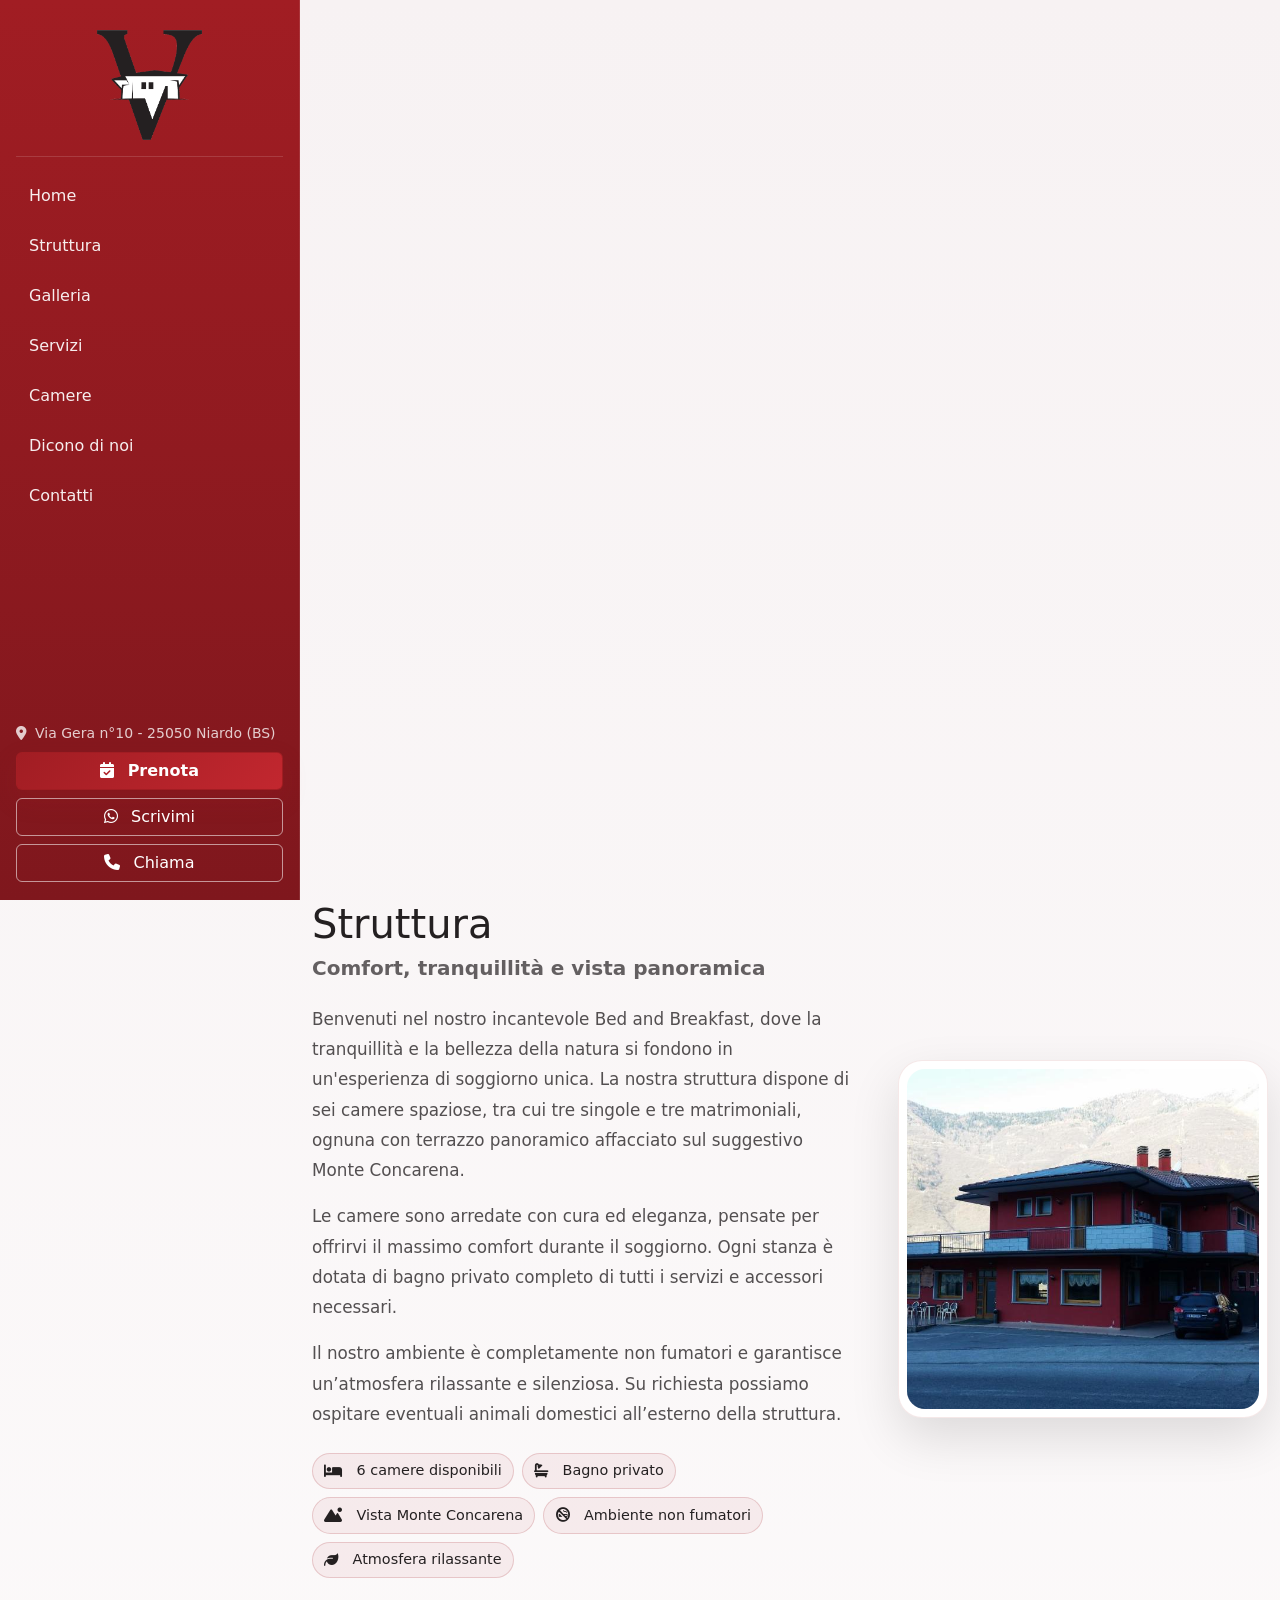
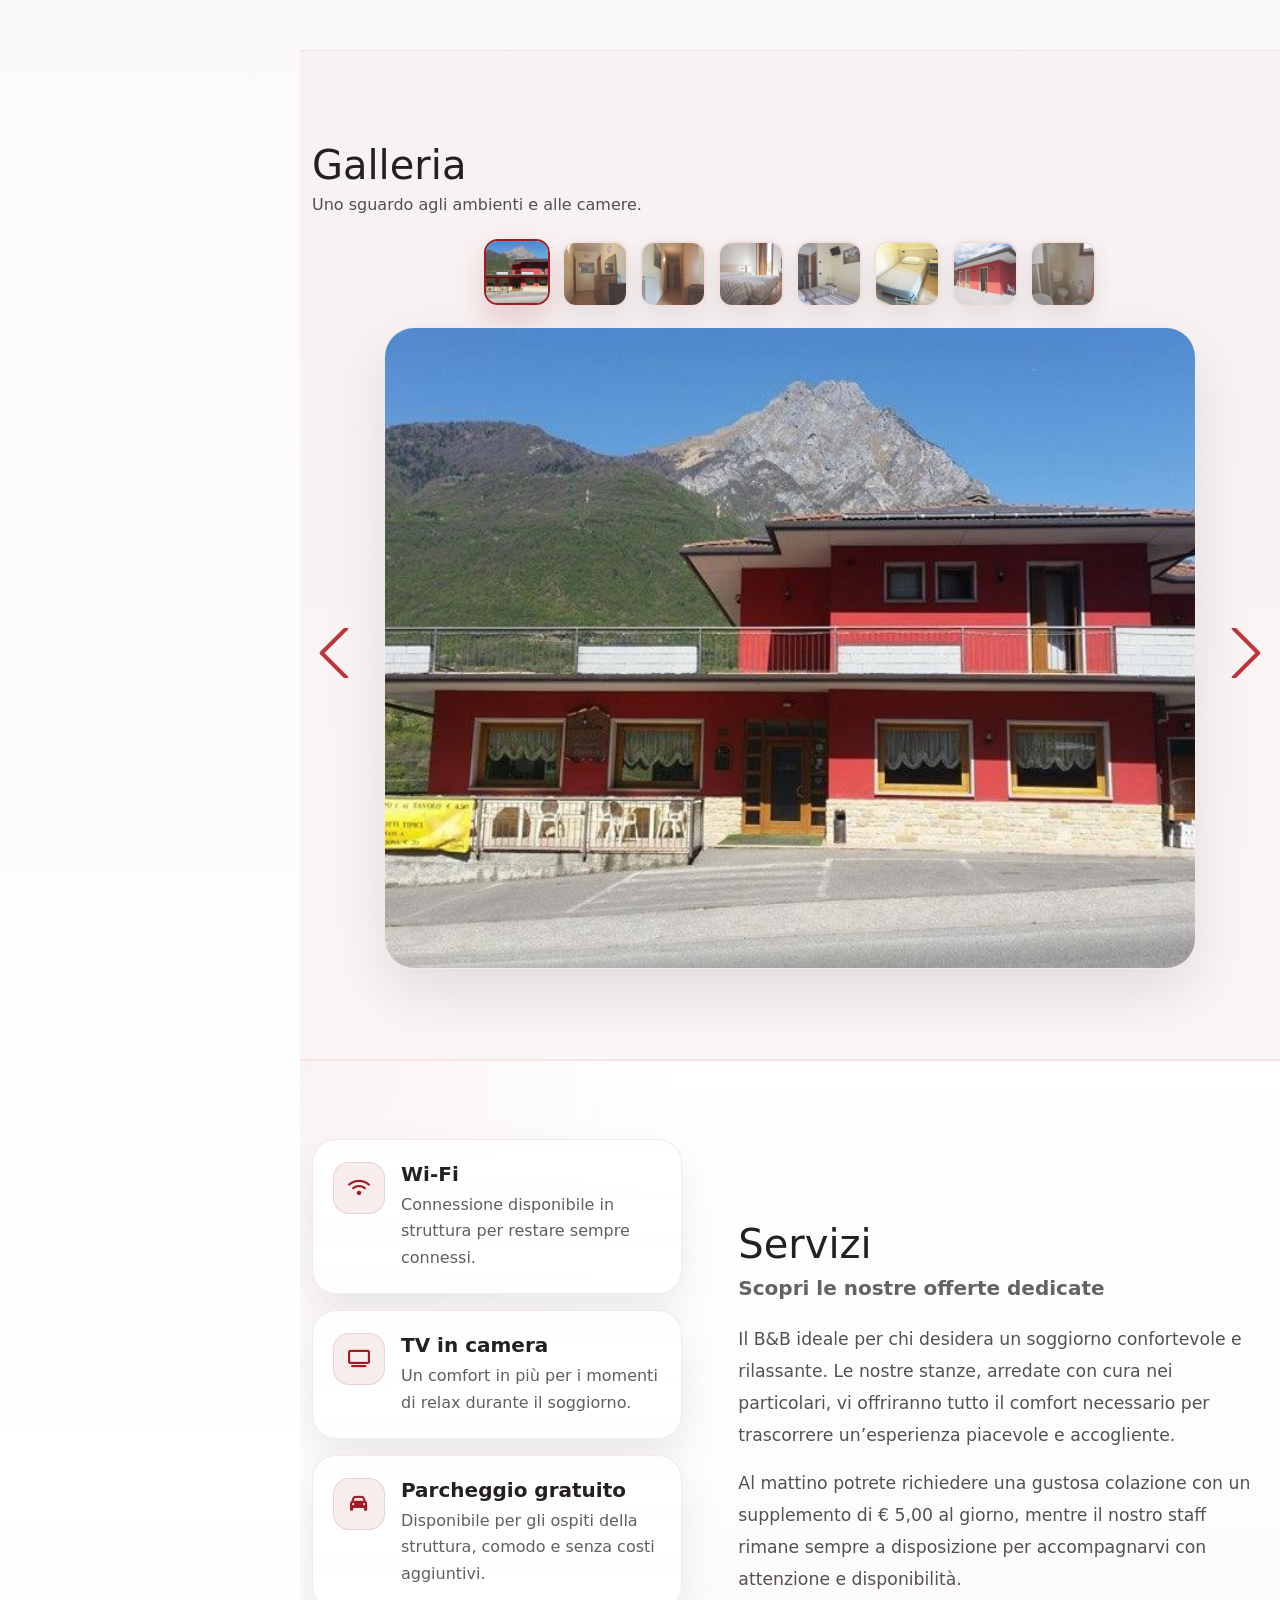
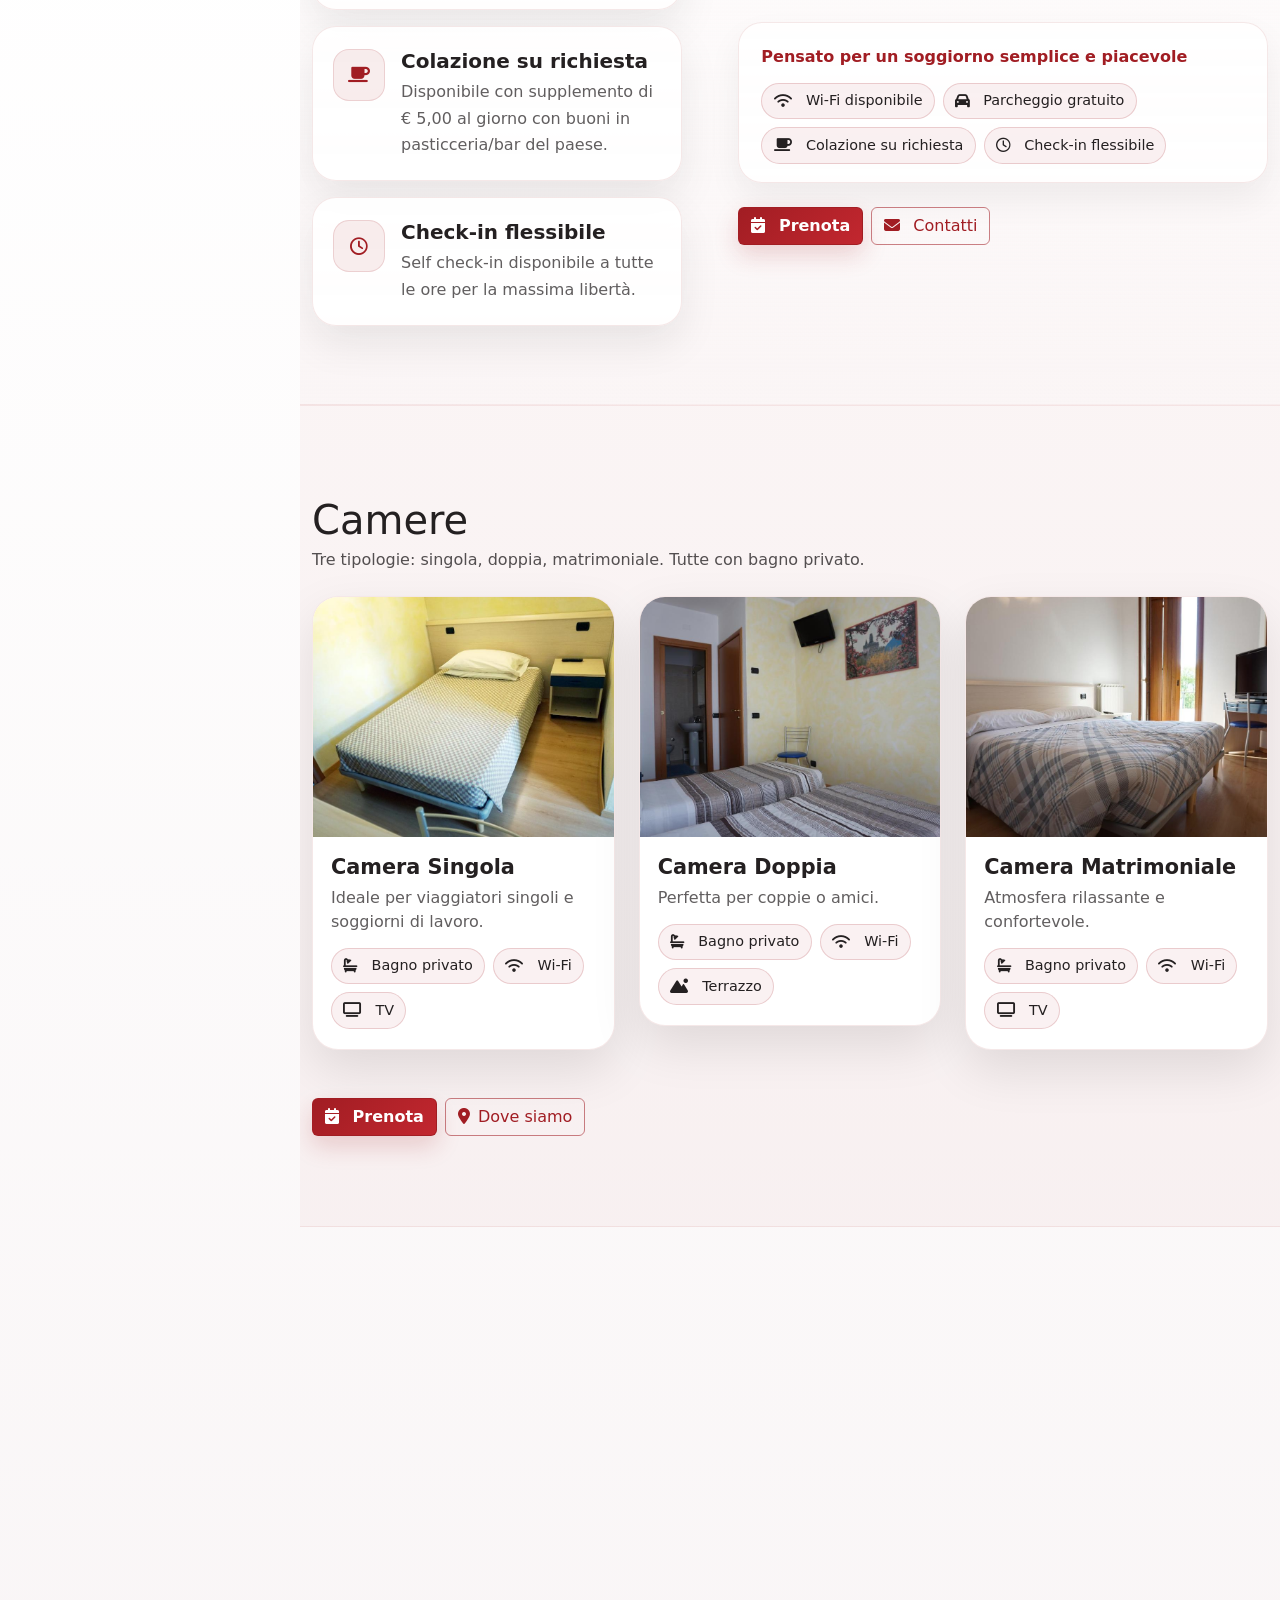
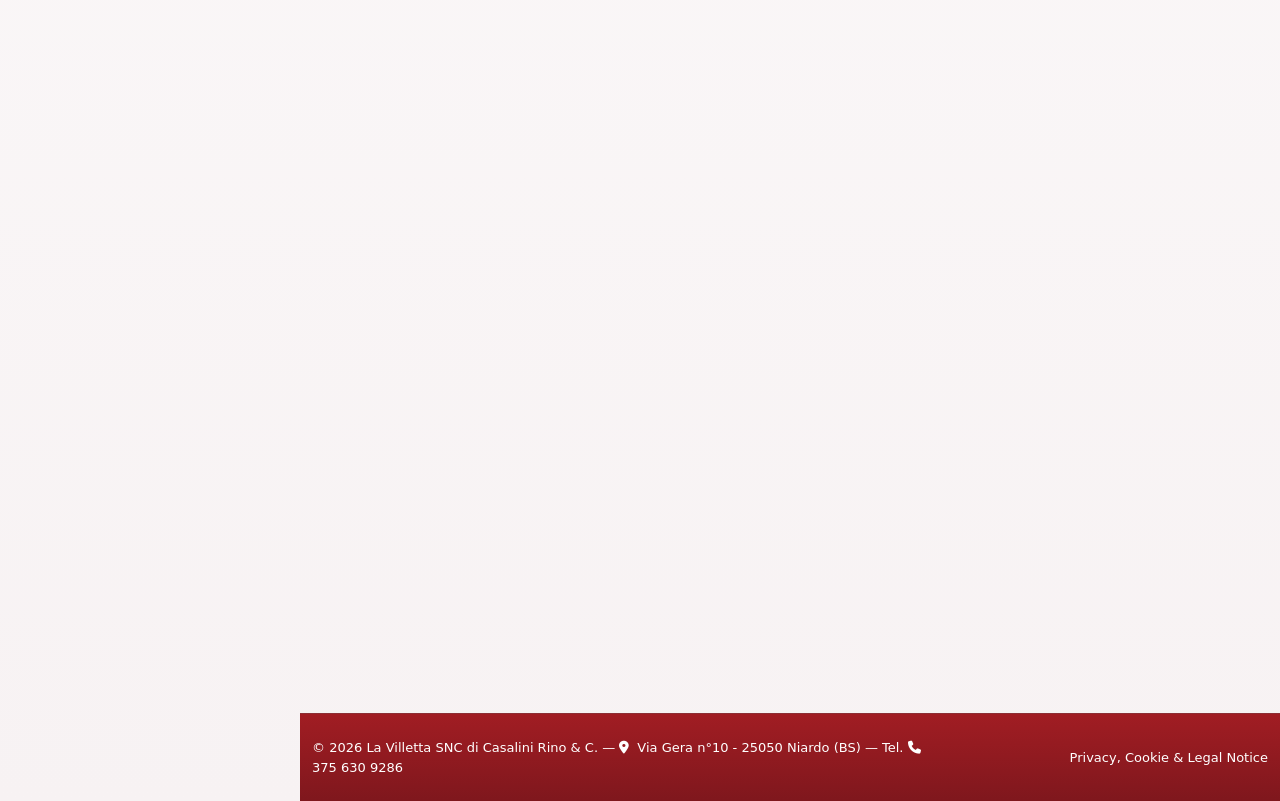
==== commit 75953e4f: "Aggiornamento Sistemato sito" ====
--- a/index.html
+++ b/index.html
@@ -1,12 +1,40 @@
 <!doctype html>
 <html lang="it">
 <head>
-  <meta charset="utf-8" />
-  <meta name="viewport" content="width=device-width,initial-scale=1" />
-
-  <title>VB&B | Bed & Breakfast a Niardo in Val Camonica (Brescia)</title>
-  <meta name="description" content="VB&B a Niardo (BS), Val Camonica: 6 camere con terrazzo panoramico sul Monte Concarena, bagno privato, Wi-Fi, TV, parcheggio gratuito. Colazione su richiesta. Prenota su Booking." />
-  <meta name="keywords" content="VB&B Niardo, B&B Niardo, bed and breakfast Niardo, Val Camonica, Brescia, dove dormire Val Camonica, camere Niardo, terrazzo panoramico, Monte Concarena, parcheggio gratuito, WiFi" />
+  <meta charset="utf-8">
+  <meta name="viewport" content="width=device-width, initial-scale=1">
+
+  <title>VB&B</title>
+
+  <meta name="description" content="">
+  <meta name="keywords" content="">
+  <meta name="author" content="">
+  <meta name="robots" content="index,follow">
+  <meta name="theme-color" content="">
+
+  <link rel="canonical" href="">
+
+  <!-- Open Graph -->
+  <meta property="og:type" content="website">
+  <meta property="og:site_name" content="VB&B">
+  <meta property="og:locale" content="it_IT">
+  <meta property="og:title" content="">
+  <meta property="og:description" content="">
+  <meta property="og:url" content="">
+  <meta property="og:image" content="">
+
+  <!-- Twitter -->
+  <meta name="twitter:card" content="summary_large_image">
+  <meta name="twitter:title" content="">
+  <meta name="twitter:description" content="">
+  <meta name="twitter:image" content="">
+
+  <!-- Manifest -->
+  <link rel="manifest" href="manifest.webmanifest">
+
+  <!-- Favicons -->
+  <link rel="icon" href="favicon.ico">
+  <link rel="apple-touch-icon" href="apple-touch-icon.png">
 
   <!-- Bootstrap 5.3 -->
   <link href="https://cdn.jsdelivr.net/npm/bootstrap@5.3.3/dist/css/bootstrap.min.css" rel="stylesheet">
@@ -28,13 +56,13 @@
       <a href="#home" class="d-flex align-items-center gap-2 text-decoration-none">
         <img class="topbar-logo" src="Image/Loghi/LogoRistrettoNero.png" alt="VB&B La Villetta">
         <div class="lh-sm">
-          <div class="fw-semibold text-dark">VB&B</div>
+           <div class="fw-semibold text-white site-name"></div>
           <div class="text-muted small">Niardo • Val Camonica</div>
         </div>
       </a>
 
       <button class="btn btn-outline-dark btn-sm" type="button" data-bs-toggle="offcanvas" data-bs-target="#sidebarOffcanvas" aria-controls="sidebarOffcanvas" aria-label="Apri menu">
-        <i class="fa-solid fa-bars me-2"></i>Menu
+        <i class="fa-solid fa-bars me-2"></i> Menu
       </button>
     </div>
   </header>
@@ -57,25 +85,18 @@
       </nav>
 
       <div class="mt-auto pt-3 small sidebar-muted">
-        <div class="mb-2">
-          <i class="fa-solid fa-location-dot me-2"></i>
-          Via Gera n°10 - 25050 Niardo (BS)
-        </div>
+        <!-- ******* Includi Indirizzo ******* -->
+        <div class="mb-2"> <i class="fa-solid fa-location-dot me-2"></i><span class="site-address"></span> </div>
 
         <div class="d-grid gap-2">
-          <a class="btn btn-primary-vbb btn-sm"
-             href="https://www.booking.com/hotel/it/albergo-ristorante-la-villetta.it.html"
-             target="_blank" rel="noopener">
-            <i class="fa-solid fa-calendar-check me-2"></i> Prenota
-          </a>
-
-          <a class="btn btn-outline-light btn-sm" href="https://wa.me/393756309286" target="_blank" rel="noopener">
-            <i class="fa-brands fa-whatsapp me-2"></i> Scrivimi
-          </a>
-
-          <a class="btn btn-outline-light btn-sm" href="tel:+393756309286">
-            <i class="fa-solid fa-phone me-2"></i> Chiama
-          </a>
+          <!-- ******* Includi Bottone Prenota ******* -->
+          <div data-include="Html/Common/prenotaButton.html"></div>
+
+          <!-- ******* Includi Bottone Scrivimi ******* -->
+          <div data-include="Html/Common/scrivimiButton.html"></div>
+              
+          <!-- ******* Includi Bottone Chiama ******* -->
+          <div data-include="Html/Common/chiamaButton.html"></div>
         </div>
       </div>
     </aside>
@@ -86,7 +107,7 @@
         <div class="d-flex align-items-center gap-2" id="sidebarOffcanvasLabel">
           <img class="offcanvas-logo" src="Image/Loghi/LogoRistrettoRosso.png" alt="Logo La Villetta">
           <div class="lh-sm">
-            <div class="fw-semibold text-white">VB&B</div>
+             <div class="fw-semibold text-white site-name"></div>
             <div class="small sidebar-muted">Niardo • Val Camonica</div>
           </div>
         </div>
@@ -107,429 +128,46 @@
         <hr class="border-light opacity-25 my-4">
 
         <div class="d-grid gap-2">
-          <a class="btn btn-primary-vbb" href="https://www.booking.com/hotel/it/albergo-ristorante-la-villetta.it.html" target="_blank" rel="noopener"> <i class="fa-solid fa-calendar-check me-2"></i> Prenota </a>
-          <a class="btn btn-outline-light" href="https://wa.me/393756309286" target="_blank" rel="noopener"> <i class="fa-brands fa-whatsapp me-2"></i> Scrivimi </a>
-          <a class="btn btn-outline-light" href="tel:+393756309286"> <i class="fa-solid fa-phone me-2"></i> Chiama </a>
-          <div class="mt-3 small sidebar-muted"> <i class="fa-solid fa-location-dot me-2"></i> Via Gera n°10 - 25050 Niardo (BS) </div>
+          <!-- ******* Includi Bottone Prenota ******* -->
+          <div data-include="Html/Common/prenotaButton.html"></div>
+          
+          <!-- ******* Includi Bottone Scrivimi ******* -->
+          <div data-include="Html/Common/scrivimiButton.html"></div>
+
+          <!-- ******* Includi Bottone Chiama ******* -->
+          <div data-include="Html/Common/chiamaButton.html"></div>
+
+          <!-- ******* Includi Indirizzo ******* -->
+          <div class="mt-3 small sidebar-muted"> <i class="fa-solid fa-location-dot me-2"></i><span class="site-address"></span> </div>
         </div>
       </div>
     </div>
     <!-- ******* FINE MENU ******* -->
 
     <main class="content">
-
-      <!-- ******* HERO ******* -->
-      <section id="home" class="hero">
-        <div class="hero-marquee" aria-hidden="true">
-          <div class="marquee-track"></div>
-        </div>
-
-        <div class="hero-overlay"></div>
-
-        <div class="container hero-inner">
-          <div class="row">
-            <div class="col-12 col-xl-8">
-              <div class="hero-card">
-                <div class="d-flex align-items-center gap-2 mb-3">
-                  <img class="hero-logo" src="Image/Loghi/LogoRistrettoRosso.png" alt="Logo La Villetta Home">
-                  <span class="badge badge-soft">Niardo • Val Camonica • Brescia</span>
-                </div>
-
-                <h1 class="display-5 fw-semibold mb-2">VB&B — Bed and Breakfast</h1>
-                <p class="lead text-secondary mb-4">
-                  Camere spaziose con terrazzo panoramico sul Monte Concarena, bagno privato e cura dei dettagli.
-                </p>
-
-                <div class="d-flex flex-wrap gap-2">
-                  <a class="btn btn-primary-vbb btn-lg" href="https://www.booking.com/hotel/it/albergo-ristorante-la-villetta.it.html" target="_blank" rel="noopener">
-                    <i class="fa-solid fa-calendar-check me-2"></i> Prenota
-                  </a>
-
-                  <a class="btn btn-outline-dark btn-lg" href="#struttura">Scopri la struttura</a>
-                </div>
-
-                <div class="mt-4 d-flex flex-wrap gap-2">
-                  <span class="chip"><i class="fa-solid fa-wifi me-2"></i>Wi-Fi</span>
-                  <span class="chip"><i class="fa-solid fa-tv me-2"></i>TV</span>
-                  <span class="chip"><i class="fa-solid fa-car me-2"></i>Parcheggio gratuito</span>
-                  <span class="chip"><i class="fa-solid fa-mug-saucer me-2"></i>Colazione su richiesta</span>
-                </div>
-              </div>
-            </div>
-          </div>
-        </div>
-      </section>
-      <!-- ******* FINE HERO ******* -->
-
-      <!-- ******* STRUTTURA ******* -->
-      <section id="struttura" class="section section-structure">
-        <div class="container">
-          <div class="row g-4 g-lg-5 align-items-center">
-            <div class="col-lg-7">
-              <h2 class="h1 mb-2">Struttura</h2>
-              <h3 class="h5 section-subtitle mb-4">Comfort, tranquillità e vista panoramica</h3>
-
-              <p class="text-secondary">
-                Benvenuti nel nostro incantevole Bed and Breakfast, dove la tranquillità e la bellezza della natura
-                si fondono in un'esperienza di soggiorno unica. La nostra struttura dispone di sei camere spaziose,
-                tra cui tre singole e tre matrimoniali, ognuna con terrazzo panoramico affacciato sul suggestivo Monte Concarena.
-              </p>
-
-              <p class="text-secondary">
-                Le camere sono arredate con cura ed eleganza, pensate per offrirvi il massimo comfort durante il soggiorno.
-                Ogni stanza è dotata di bagno privato completo di tutti i servizi e accessori necessari.
-              </p>
-
-              <p class="text-secondary mb-4">
-                Il nostro ambiente è completamente non fumatori e garantisce un’atmosfera rilassante e silenziosa.
-                Su richiesta possiamo ospitare eventuali animali domestici all’esterno della struttura.
-              </p>
-
-              <div class="d-flex flex-wrap gap-2">
-                <span class="chip"><i class="fa-solid fa-bed me-2"></i>6 camere disponibili</span>
-                <span class="chip"><i class="fa-solid fa-bath me-2"></i>Bagno privato</span>
-                <span class="chip"><i class="fa-solid fa-mountain-sun me-2"></i>Vista Monte Concarena</span>
-                <span class="chip"><i class="fa-solid fa-ban-smoking me-2"></i>Ambiente non fumatori</span>
-                <span class="chip"><i class="fa-solid fa-leaf me-2"></i>Atmosfera rilassante</span>
-              </div>
-            </div>
-
-            <div class="col-lg-5">
-              <div class="card card-soft structure-card p-2">
-                <img class="img-fluid rounded-4 structure-img"
-                     src="Image/Sfondi/vb&b-niardo-sfondo1.jpg"
-                     alt="Vista struttura VB&B a Niardo con Monte Concarena">
-              </div>
-            </div>
-          </div>
-        </div>
-      </section>
-      <!-- ******* FINE STRUTTURA ******* -->
-
-      <!-- ******* GALLERIA ******* -->
-      <section id="carosello" class="section section-gallery-premium">
-        <div class="container">
-          <div class="gallery-head mb-4">
-            <div>
-              <h2 class="h1 mb-1">Galleria</h2>
-              <p class="text-secondary mb-0">Uno sguardo agli ambienti e alle camere.</p>
-            </div>
-          </div>
-
-           <!-- IMMAGINI --> 
-          <div id="galleryCarousel" class="carousel slide gallery-premium" data-bs-ride="carousel" data-bs-interval="4500">
-
-            <div class="carousel-indicators gallery-thumbs premium-thumbs"> <!-- SI POPOLA IN AUTOMATICO CON JS --> </div>
-            <div class="carousel-inner gallery-shell-premium"> <!-- SI POPOLA IN AUTOMATICO CON JS --> </div>
-
-            <button class="carousel-control-prev carousel-control-minimal freccia-my" type="button" data-bs-target="#galleryCarousel" data-bs-slide="prev">
-              <span class="carousel-control-prev-icon" aria-hidden="true"></span>
-              <span class="visually-hidden">Precedente</span>
-            </button>
-
-            <button class="carousel-control-next carousel-control-minimal freccia-my" type="button" data-bs-target="#galleryCarousel" data-bs-slide="next">
-              <span class="carousel-control-next-icon" aria-hidden="true"></span>
-              <span class="visually-hidden">Successiva</span>
-            </button>
-
-          </div>
-        </div>
-      </section>
-      <!-- ******* FINE GALLERIA ******* -->
-
-      <!-- ******* SERVIZI ******* -->
-      <section id="servizi" class="section section-services-premium">
-        <div class="container">
-          <div class="row g-4 g-xl-5 align-items-center">
-            <div class="col-lg-5">
-              <div class="services-stack">
-                <div class="service-premium-card">
-                  <div class="service-icon">
-                    <i class="fa-solid fa-wifi"></i>
-                  </div>
-                  <div>
-                    <h3>Wi-Fi</h3>
-                    <p>Connessione disponibile in struttura per restare sempre connessi.</p>
-                  </div>
-                </div>
-
-                <div class="service-premium-card">
-                  <div class="service-icon">
-                    <i class="fa-solid fa-tv"></i>
-                  </div>
-                  <div>
-                    <h3>TV in camera</h3>
-                    <p>Un comfort in più per i momenti di relax durante il soggiorno.</p>
-                  </div>
-                </div>
-
-                <div class="service-premium-card">
-                  <div class="service-icon">
-                    <i class="fa-solid fa-car"></i>
-                  </div>
-                  <div>
-                    <h3>Parcheggio gratuito</h3>
-                    <p>Disponibile per gli ospiti della struttura, comodo e senza costi aggiuntivi.</p>
-                  </div>
-                </div>
-
-                <div class="service-premium-card">
-                  <div class="service-icon">
-                    <i class="fa-solid fa-mug-saucer"></i>
-                  </div>
-                  <div>
-                    <h3>Colazione su richiesta</h3>
-                    <p>Disponibile con supplemento di € 5,00 al giorno con buoni in pasticceria/bar del paese</p>
-                  </div>
-                </div>
-
-                <div class="service-premium-card">
-                  <div class="service-icon">
-                    <i class="fa-regular fa-clock"></i>
-                  </div>
-                  <div>
-                    <h3>Check-in flessibile</h3>
-                    <p>Self check-in disponibile a tutte le ore per la massima libertà.</p>
-                  </div>
-                </div>
-              </div>
-            </div>
-
-            <div class="col-lg-7">
-              <div class="services-premium-content">
-                <h2 class="h1 mb-2">Servizi</h2>
-                <h3 class="h5 section-subtitle mb-4">Scopri le nostre offerte dedicate</h3>
-
-                <p class="text-secondary">
-                  Il B&amp;B ideale per chi desidera un soggiorno confortevole e rilassante. Le nostre stanze,
-                  arredate con cura nei particolari, vi offriranno tutto il comfort necessario per trascorrere
-                  un’esperienza piacevole e accogliente.
-                </p>
-
-                <p class="text-secondary">
-                  Al mattino potrete richiedere una gustosa colazione con un supplemento di € 5,00 al giorno,
-                  mentre il nostro staff rimane sempre a disposizione per accompagnarvi con attenzione e disponibilità.
-                </p>
-
-                <div class="services-highlight-box">
-                  <div class="services-highlight-title">Pensato per un soggiorno semplice e piacevole</div>
-                  <div class="d-flex flex-wrap gap-2">
-                    <span class="chip"><i class="fa-solid fa-wifi me-2"></i>Wi-Fi disponibile</span>
-                    <span class="chip"><i class="fa-solid fa-car me-2"></i>Parcheggio gratuito</span>
-                    <span class="chip"><i class="fa-solid fa-mug-saucer me-2"></i>Colazione su richiesta</span>
-                    <span class="chip"><i class="fa-regular fa-clock me-2"></i>Check-in flessibile</span>
-                  </div>
-                </div>
-
-                <div class="d-flex flex-wrap gap-2 mt-4">
-                  <a class="btn btn-primary-vbb"
-                     href="https://www.booking.com/hotel/it/albergo-ristorante-la-villetta.it.html"
-                     target="_blank" rel="noopener">
-                    <i class="fa-solid fa-calendar-check me-2"></i> Prenota
-                  </a>
-
-                  <a class="btn btn-outline-dark" href="#contatti">
-                    <i class="fa-solid fa-envelope me-2"></i> Contatti
-                  </a>
-                </div>
-              </div>
-            </div>
-          </div>
-        </div>
-      </section>
-      <!-- ******* FINE SERVIZI ******* -->
-
-      <!-- ******* CAMERE ******* -->
-      <section id="camere" class="section section-rooms-premium">
-        <div class="container">
-          <div class="mb-4">
-            <h2 class="h1 mb-1">Camere</h2>
-            <p class="text-secondary mb-0">
-              Tre tipologie: singola, doppia, matrimoniale. Tutte con bagno privato.
-            </p>
-          </div>
-
-          <div class="row g-4">
-            <div class="col-md-6 col-xl-4">
-              <div class="room-card-premium">
-                <div class="room-img-wrapper">
-                  <img src="Image/Camere/vb&b-camera-singola.jpg" alt="Camera singola VB&B">
-                  <div class="room-overlay"></div>
-                </div>
-
-                <div class="room-content">
-                  <h3>Camera Singola</h3>
-                  <p>Ideale per viaggiatori singoli e soggiorni di lavoro.</p>
-
-                  <div class="d-flex flex-wrap gap-2">
-                    <span class="chip"><i class="fa-solid fa-bath me-2"></i>Bagno privato</span>
-                    <span class="chip"><i class="fa-solid fa-wifi me-2"></i>Wi-Fi</span>
-                    <span class="chip"><i class="fa-solid fa-tv me-2"></i>TV</span>
-                  </div>
-                </div>
-              </div>
-            </div>
-
-            <div class="col-md-6 col-xl-4">
-              <div class="room-card-premium">
-                <div class="room-img-wrapper">
-                  <img src="Image/Camere/vb&b-camera-doppia.jpg" alt="Camera doppia VB&B">
-                  <div class="room-overlay"></div>
-                </div>
-
-                <div class="room-content">
-                  <h3>Camera Doppia</h3>
-                  <p>Perfetta per coppie o amici.</p>
-
-                  <div class="d-flex flex-wrap gap-2">
-                    <span class="chip"><i class="fa-solid fa-bath me-2"></i>Bagno privato</span>
-                    <span class="chip"><i class="fa-solid fa-wifi me-2"></i>Wi-Fi</span>
-                    <span class="chip"><i class="fa-solid fa-mountain-sun me-2"></i>Terrazzo (se previsto)</span>
-                  </div>
-                </div>
-              </div>
-            </div>
-
-            <div class="col-md-6 col-xl-4">
-              <div class="room-card-premium">
-                <div class="room-img-wrapper">
-                  <img src="Image/Camere/vb&b-camera-matrimoniale.jpg" alt="Camera matrimoniale VB&B">
-                  <div class="room-overlay"></div>
-                </div>
-
-                <div class="room-content">
-                  <h3>Camera Matrimoniale</h3>
-                  <p>Atmosfera rilassante e confortevole.</p>
-
-                  <div class="d-flex flex-wrap gap-2">
-                    <span class="chip"><i class="fa-solid fa-bath me-2"></i>Bagno privato</span>
-                    <span class="chip"><i class="fa-solid fa-wifi me-2"></i>Wi-Fi</span>
-                    <span class="chip"><i class="fa-solid fa-tv me-2"></i>TV</span>
-                  </div>
-                </div>
-              </div>
-            </div>
-          </div>
-
-          <div class="mt-5 d-flex flex-wrap gap-2">
-            <a class="btn btn-primary-vbb"
-               href="https://www.booking.com/hotel/it/albergo-ristorante-la-villetta.it.html"
-               target="_blank" rel="noopener">
-              <i class="fa-solid fa-calendar-check me-2"></i>Verifica disponibilità
-            </a>
-
-            <a class="btn btn-outline-dark" href="#contatti">
-              <i class="fa-solid fa-location-dot me-2"></i>Dove siamo
-            </a>
-          </div>
-        </div>
-      </section>
-      <!-- ******* FINE CAMERE ******* -->
-
-      <!-- ******* RECENSIONI ******* -->
-      <section id="recensioni" class="section section-reviews-booking">
-        <div class="container">
-          <div class="reviews-head mb-4">
-            <div>
-              <div class="section-kicker">VB&B • Recensioni</div>
-              <h2 class="h1 mb-1">Dicono di noi</h2>
-              <p class="text-secondary mb-0">Alcune recensioni selezionate in stile Booking.</p>
-            </div>
-
-            <a class="btn btn-outline-dark"
-               href="https://www.booking.com/hotel/it/albergo-ristorante-la-villetta.it.html"
-               target="_blank" rel="noopener">
-              <i class="fa-solid fa-calendar-check me-2"></i>Leggi tutte su Booking
-            </a>
-          </div>
-
-          <div id="reviewsCarousel" class="carousel slide reviews-booking-carousel" data-bs-ride="carousel" data-bs-interval="5200">
-
-            <!-- Carosello 1 delle recensioni -->
-            <div class="carousel-inner"></div>
-
-            <button class="carousel-control-prev carousel-control-minimal" type="button" data-bs-target="#reviewsCarousel" data-bs-slide="prev">
-              <span class="carousel-control-prev-icon" aria-hidden="true"></span>
-              <span class="visually-hidden">Precedente</span>
-            </button>
-
-            <button class="carousel-control-next carousel-control-minimal" type="button" data-bs-target="#reviewsCarousel" data-bs-slide="next">
-              <span class="carousel-control-next-icon" aria-hidden="true"></span>
-              <span class="visually-hidden">Successiva</span>
-            </button>
-
-            <!-- Carosello 2 delle recensioni -->
-            <div class="carousel-indicators reviews-dots-booking"></div>
-          </div>
-        </div>
-      </section>
-      <!-- ******* FINE RECENSIONI ******* -->
-
-      <!-- ******* CONTATTI ******* -->
-      <section id="contatti" class="section section-alt">
-        <div class="container">
-          <div class="row g-4">
-            <div class="col-lg-6">
-              <h2 class="h1 mb-3">Contatti</h2>
-
-              <div class="card card-soft p-3 mb-3">
-                <div class="d-flex flex-column gap-2">
-                  <div><span class="text-secondary">Telefono:</span><a href="tel:+393756309286" class="ms-1 fw-semibold text-decoration-none">375 6309286</a></div>
-                  <div><span class="text-secondary">WhatsApp:</span><a href="https://wa.me/393756309286" target="_blank" rel="noopener" class="ms-1 fw-semibold text-decoration-none"><i class="fa-brands fa-whatsapp me-1"></i>Scrivimi</a></div>
-                  <div><span class="text-secondary">Indirizzo:</span><span class="ms-1 fw-semibold">Via Gera n°10 - 25050 Niardo (BS)</span></div>
-                </div>
-              </div>
-
-              <div class="d-flex flex-wrap gap-2">
-                <a class="btn btn-primary-vbb" href="https://www.booking.com/hotel/it/albergo-ristorante-la-villetta.it.html" target="_blank" rel="noopener">
-                  <i class="fa-solid fa-calendar-check me-2"></i> Booking
-                </a>
-
-                <a class="btn btn-outline-dark" href="https://wa.me/393756309286" target="_blank" rel="noopener">
-                  <i class="fa-brands fa-whatsapp me-2"></i> Scrivimi
-                </a>
-
-                <a class="btn btn-outline-dark" href="tel:+393756309286">
-                  <i class="fa-solid fa-phone me-2"></i> Chiama
-                </a>
-              </div>
-            </div>
-
-            <div class="col-lg-6">
-              <div class="card card-soft p-2 h-100">
-                <div class="ratio ratio-4x3 rounded-4 overflow-hidden">
-                  <iframe
-                    title="Mappa VB&B - Via Gera 10, Niardo"
-                    src="https://www.google.com/maps?q=Via%20Gera%2010%20Niardo%20BS&output=embed"
-                    loading="lazy"
-                    referrerpolicy="no-referrer-when-downgrade"></iframe>
-                </div>
-              </div>
-            </div>
-          </div>
-        </div>
-      </section>
-      <!-- ******* FINE CONTATTI ******* -->
-
-      <!-- ******* FOOTER ******* -->
-      <footer class="site-footer">
-        <div class="container py-4">
-          <div class="row g-3 align-items-center">
-            <div class="col-md-8">
-              <div class="text-white-75 small">
-                © <span id="year"></span> VB&B — Via Gera n°10 - 25050 Niardo (BS) — Tel.
-                <a class="footer-link" href="tel:+393756309286">375 6309286</a>
-              </div>
-            </div>
-            <div class="col-md-4 text-md-end">
-              <a class="footer-link small me-3" href="#">Privacy</a>
-              <a class="footer-link small" href="#">Cookie & Policies</a>
-            </div>
-          </div>
-        </div>
-      </footer>
-      <!-- ******* FINE FOOTER ******* -->
-
+      <!-- ******* INCLUDI HERO ******* -->
+      <section id="home" class="hero fade-up" data-include="Html/hero.html"></section>
+
+      <!-- ******* INCLUDI STRUTTURA ******* -->
+      <section id="struttura" class="section section-structure fade-up" data-include="Html/struttura.html"></section>
+
+      <!-- ******* INCLUDI GALLERIA ******* -->
+      <section id="carosello" class="section section-gallery-premium fade-up" data-include="Html/gallery.html"></section>
+
+      <!-- ******* INCLUDI SERVIZI ******* -->
+      <section id="servizi" class="section section-services-premium fade-right"  data-include="Html/services.html"></section>
+
+      <!-- ******* INCLUDI CAMERE ******* -->
+      <section id="camere" class="section section-rooms-premium fade-up"  data-include="Html/rooms.html"></section>
+
+      <!-- ******* INCLUDI RECENSIONI ******* -->
+      <section id="recensioni" class="section section-reviews-booking fade-up" data-include="Html/reviews.html"></section>
+
+      <!-- ******* INCLUDI CONTATTI ******* -->
+      <section id="contatti" class="section section-alt fade-left"  data-include="Html/contacts.html"></section>
+
+      <!-- ******* INCLUDI FOOTER ******* -->
+      <div data-include="Html/footer.html"></div>
     </main>
   </div>
 
@@ -537,10 +175,20 @@
   <script src="https://cdn.jsdelivr.net/npm/bootstrap@5.3.3/dist/js/bootstrap.bundle.min.js"></script>
 
   <!-- Script JS custom -->
+  <script src="Js/site.js"></script>
+
   <script src="Js/gallery.js"></script>
   <script src="Js/hero.js"></script>
   <script src="Js/reviews.js"></script>
+  <script src="Js/rooms.js"></script>
+  <script src="Js/services.js"></script>
+
+  <script src="Js/components.js"></script>
+  <script src="Js/builders.js"></script>
+
   <script src="Js/app.js"></script>
+  <script src="Js/animations.js"></script>
+  <script src="Js/include.js"></script>
 
   <script>
     // Year
--- a/Css/style.css
+++ b/Css/style.css
@@ -19,16 +19,13 @@
 html{
   scroll-behavior: smooth;
 }
-
 body{
   background: linear-gradient(180deg, var(--c1), #ffffff 55%, var(--c1));
   color: var(--c4);
 }
-
 .text-secondary{
   color: rgba(36,32,33,.78) !important;
 }
-
 a{
   text-decoration: none;
   color: var(--c4);
@@ -36,23 +33,54 @@
 a:hover{
   color: var(--c2);
 }
-
 .layout{
   display: flex;
   min-height: 100vh;
 }
 .content{
-  flex: 1;
-  min-width: 0;
-}
-
+    flex:1;
+    min-width:0;
+    overflow-x:hidden;
+}
 .review-booking-card{
     transition:.30s ease;
 }
-
 .review-booking-card:hover{
     transform:translateY(-6px);
     box-shadow:0 30px 70px rgba(0,0,0,.14);
+}
+
+/* ===== ANIMAZIONI ===== */
+.fade-up,
+.fade-down,
+.fade-left,
+.fade-right,
+.zoom-in{
+    opacity:0;
+    transition: opacity .8s ease, transform .8s ease;
+    will-change:opacity,transform;
+}
+.fade-up{
+    transform:translateY(30px);
+}
+
+.fade-down{
+    transform:translateY(-30px);
+}
+
+.fade-left{
+    transform:translateX(-30px);
+}
+
+.fade-right{
+    transform:translateX(30px);
+}
+.zoom-in{
+    transform:scale(.92);
+}
+.show{
+    opacity:1;
+    transform:none;
 }
 
 /* ===== TOPBAR MOBILE ===== */
@@ -72,6 +100,10 @@
 }
 
 /* ===== SIDEBAR ===== */
+.sidebar .btn,
+.offcanvas-body .btn{
+  width: 100%;
+}
 .sidebar{
   width: var(--sidebarW);
   position: sticky;
@@ -84,7 +116,6 @@
 .sidebar-muted{
   color: rgba(255,255,255,.78);
 }
-
 .brand{
   display: flex;
   align-items: center;
@@ -96,7 +127,6 @@
   height: 110px;
   width: auto;
 }
-
 #sidebarNav .nav-link{
   color: rgba(255,255,255,.92);
   border-radius: 12px;
@@ -188,7 +218,6 @@
   border-color: rgba(255,255,255,.85) !important;
   color: #fff !important;
 }
-
 .badge-soft{
   background: rgba(161,29,35,.10);
   border: 1px solid rgba(161,29,35,.22);
@@ -197,7 +226,6 @@
   border-radius: 999px;
   font-weight: 800;
 }
-
 .section-kicker{
   display: inline-block;
   margin-bottom: 10px;
@@ -211,12 +239,10 @@
   letter-spacing: .04em;
   text-transform: uppercase;
 }
-
 .section-subtitle{
   color: rgba(36,32,33,.70);
   font-weight: 600;
 }
-
 .chip{
   display: inline-flex;
   align-items: center;
@@ -232,6 +258,12 @@
 .chip:hover{
   background: rgba(161,29,35,.12);
   border-color: rgba(161,29,35,.35);
+}
+
+/* ===== HOME ===== */
+#home .btn{
+  height: 47px;
+  font-size: 20px;
 }
 
 /* ===== HERO ===== */
@@ -518,7 +550,7 @@
   color: rgba(36,32,33,.72);
 }
 
-/* ===== RECENSIONI STILE BOOKING ===== */
+/* ===== RECENSIONI ===== */
 .section-reviews-booking{
   background: linear-gradient(180deg, rgba(161,29,35,.02), rgba(255,255,255,.75));
   border-top: 1px solid rgba(161,29,35,.08);
@@ -588,8 +620,40 @@
   color: rgba(36,32,33,.85);
   max-width: 920px;
 }
-
-/* ===== FRECCE  ===== */
+.carousel-inner {
+    width: 85%;
+    margin: auto;
+}
+.reviews-dots-booking{
+  position: absolute;
+  right: 0;
+  left: 0;
+  bottom: 0;
+  margin: 0;
+  justify-content: center;
+  gap: 8px;
+}
+.reviews-dots-booking [data-bs-target]{
+  width: 8px;
+  height: 8px;
+  border: 0;
+  border-radius: 999px;
+  margin: 0;
+  background: rgba(161,29,35,.18);
+  opacity: 1;
+}
+.reviews-dots-booking .active{
+  width: 26px;
+  background: #A11D23;
+}
+
+/* ===== CONTATTI ===== */
+#contatti .btn-outline-light {
+    border-color: rgba(161, 29, 35, 0.88) !important;
+    color: rgba(161, 29, 35, 0.88) !important;
+}
+
+/* ===== FRECCE ===== */
 .carousel-control-minimal{
   width: 44px;
   opacity: .9;
@@ -612,39 +676,8 @@
 .carousel-control-minimal:hover .carousel-control-next-icon{
     filter: invert(14%) sepia(95%) saturate(3250%) hue-rotate(344deg) brightness(79%) contrast(98%);
 }
-
 .freccia-my{
   margin: 95px 0 0;
-}
-
-
-/* ===== RECENSIONI ===== */
-.carousel-inner {
-    width: 85%;
-    margin: auto;
-}
-
-.reviews-dots-booking{
-  position: absolute;
-  right: 0;
-  left: 0;
-  bottom: 0;
-  margin: 0;
-  justify-content: center;
-  gap: 8px;
-}
-.reviews-dots-booking [data-bs-target]{
-  width: 8px;
-  height: 8px;
-  border: 0;
-  border-radius: 999px;
-  margin: 0;
-  background: rgba(161,29,35,.18);
-  opacity: 1;
-}
-.reviews-dots-booking .active{
-  width: 26px;
-  background: #A11D23;
 }
 
 /* ===== FOOTER ===== */
@@ -662,6 +695,14 @@
 .footer-link:hover{
   color: #fff;
   text-decoration: underline;
+}
+
+footer,
+footer a{
+  font-size: 13px !important;
+  color: white !important;
+  text-decoration: none !important;
+  font-weight: 500 !important;
 }
 
 /* ===== ACCESSIBILITY ===== */
